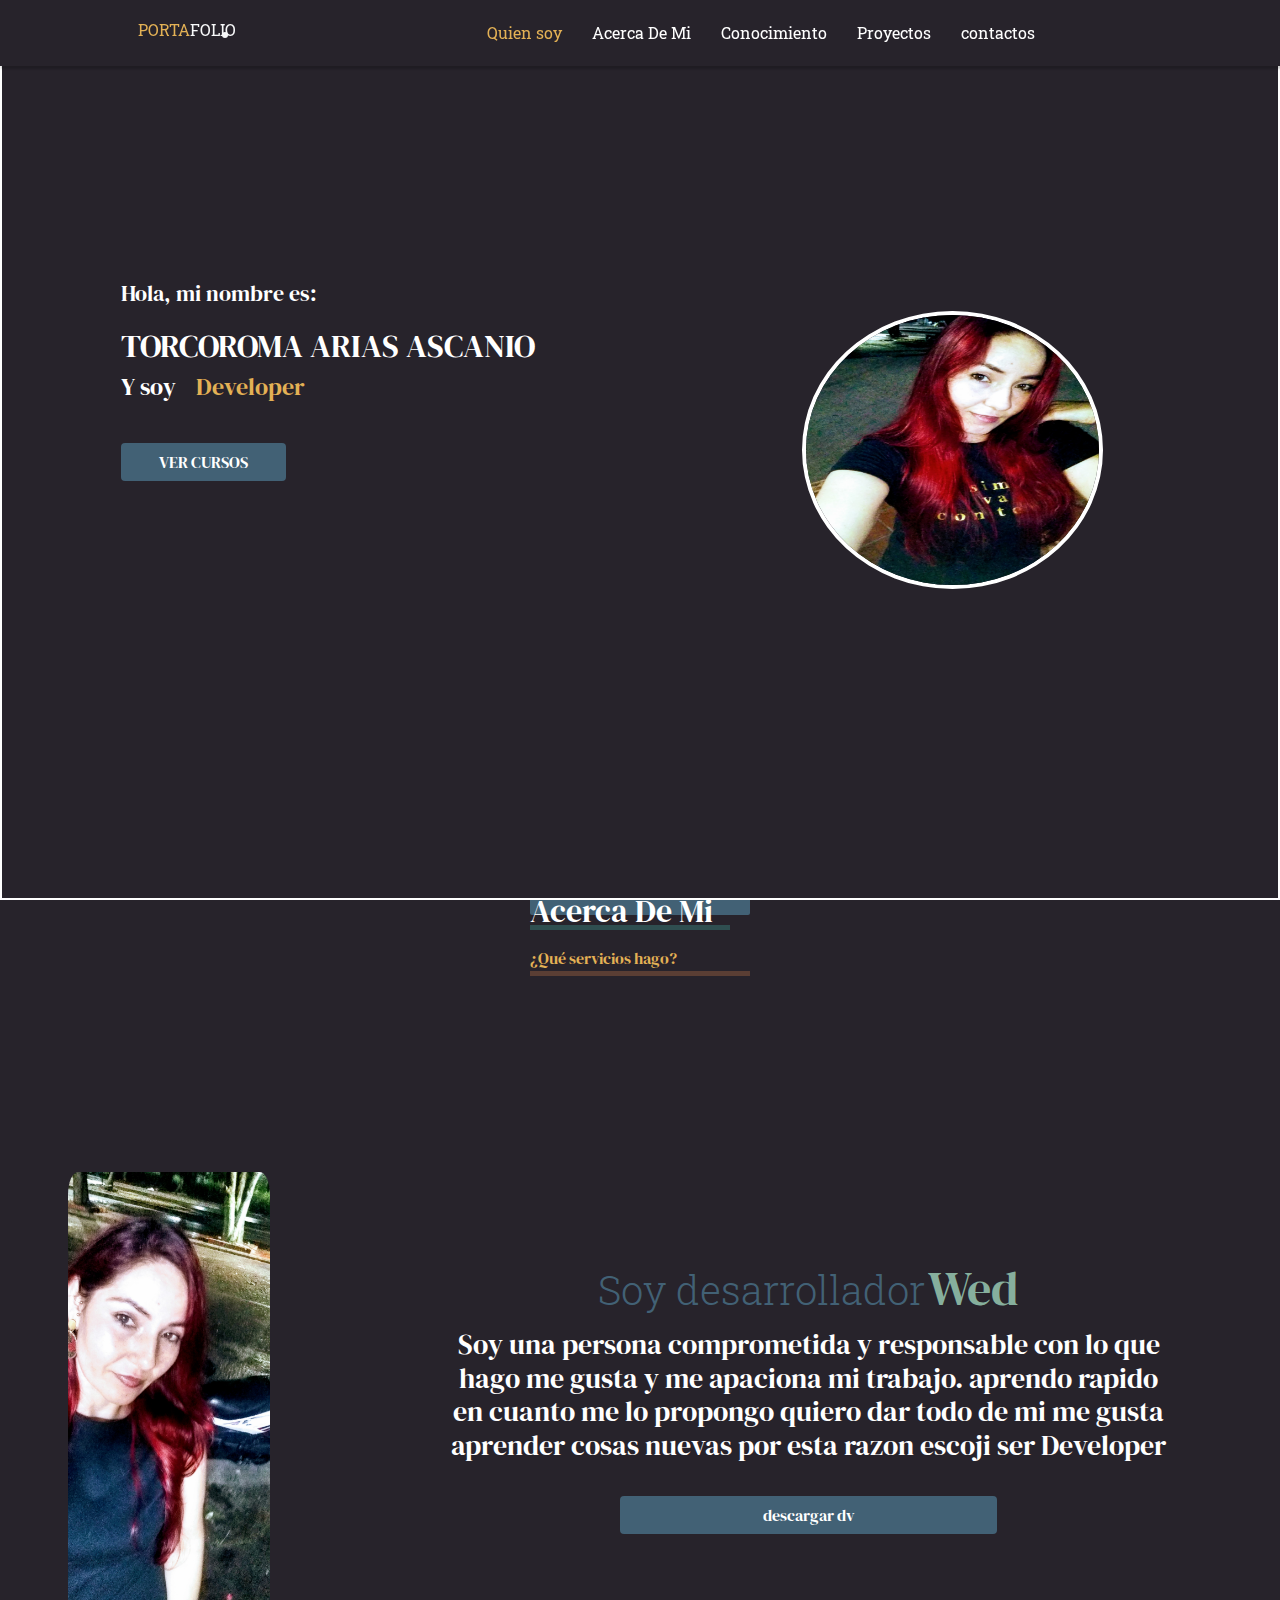
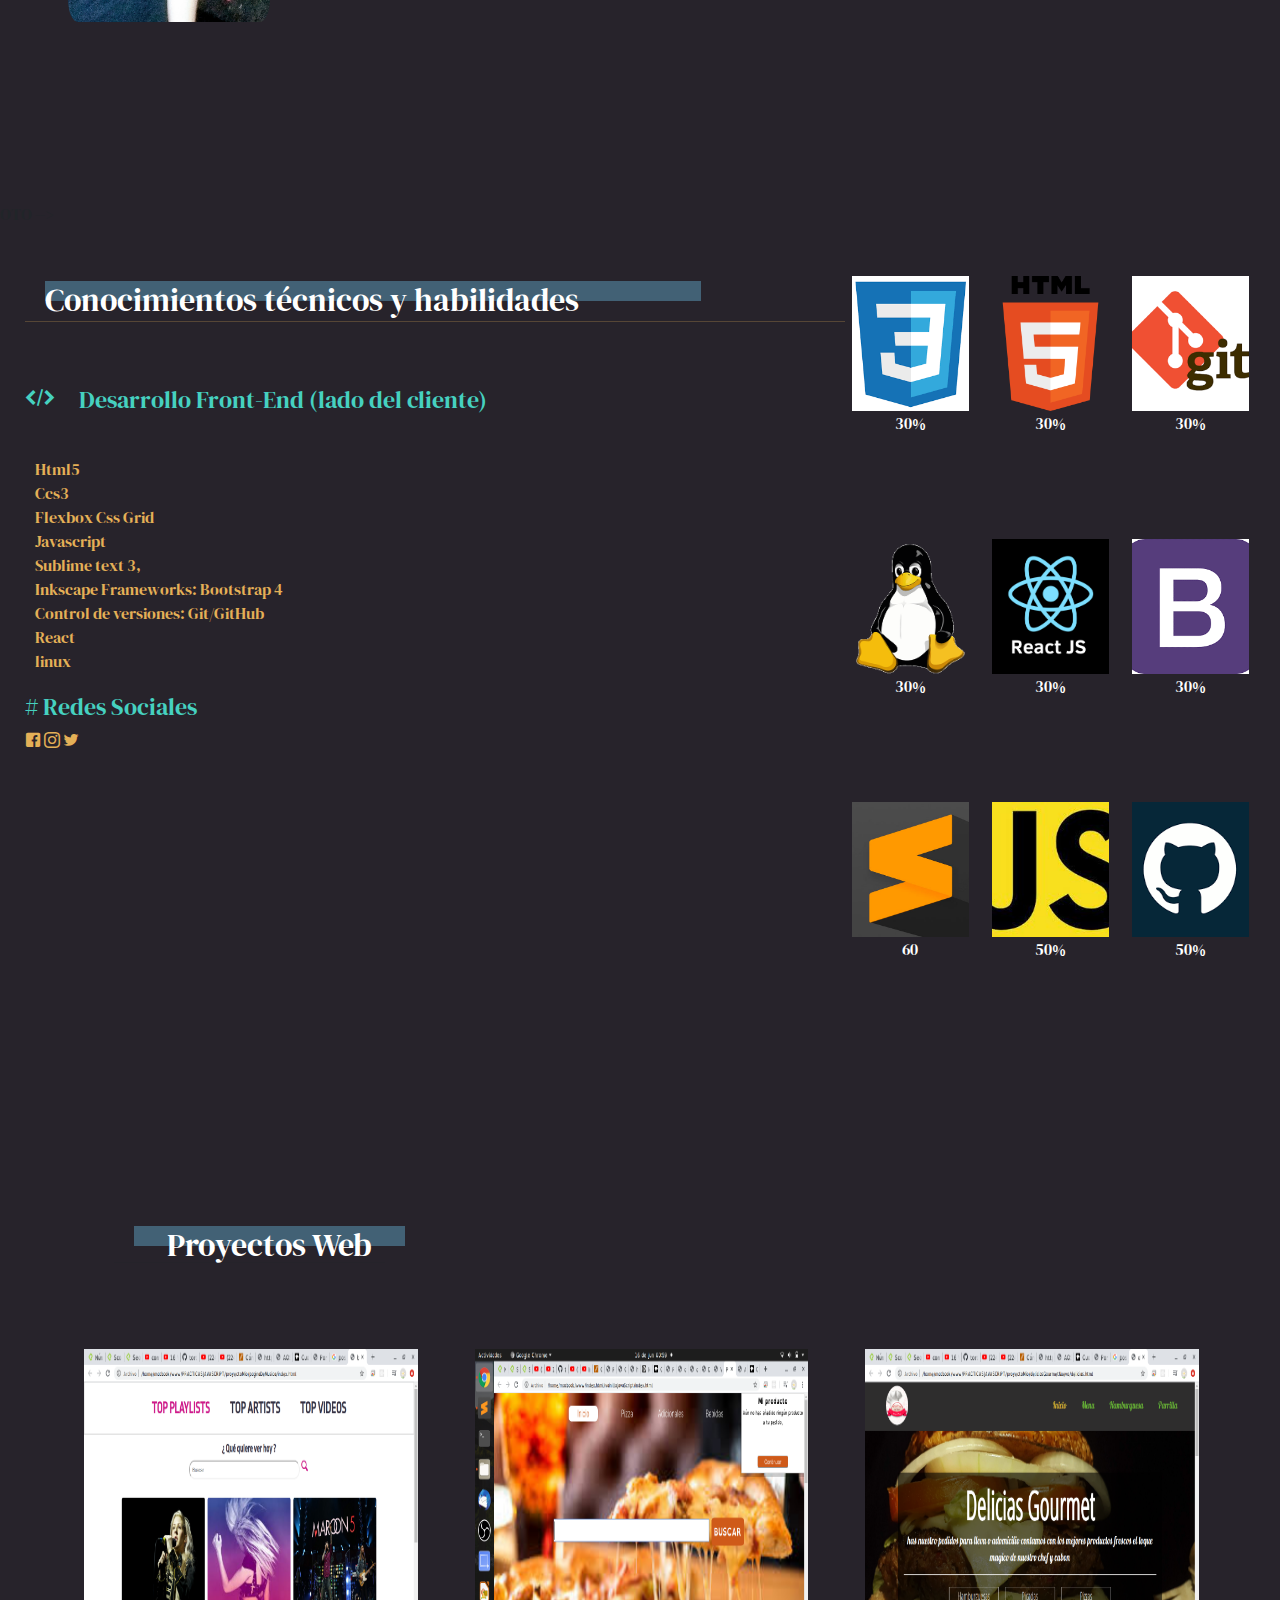
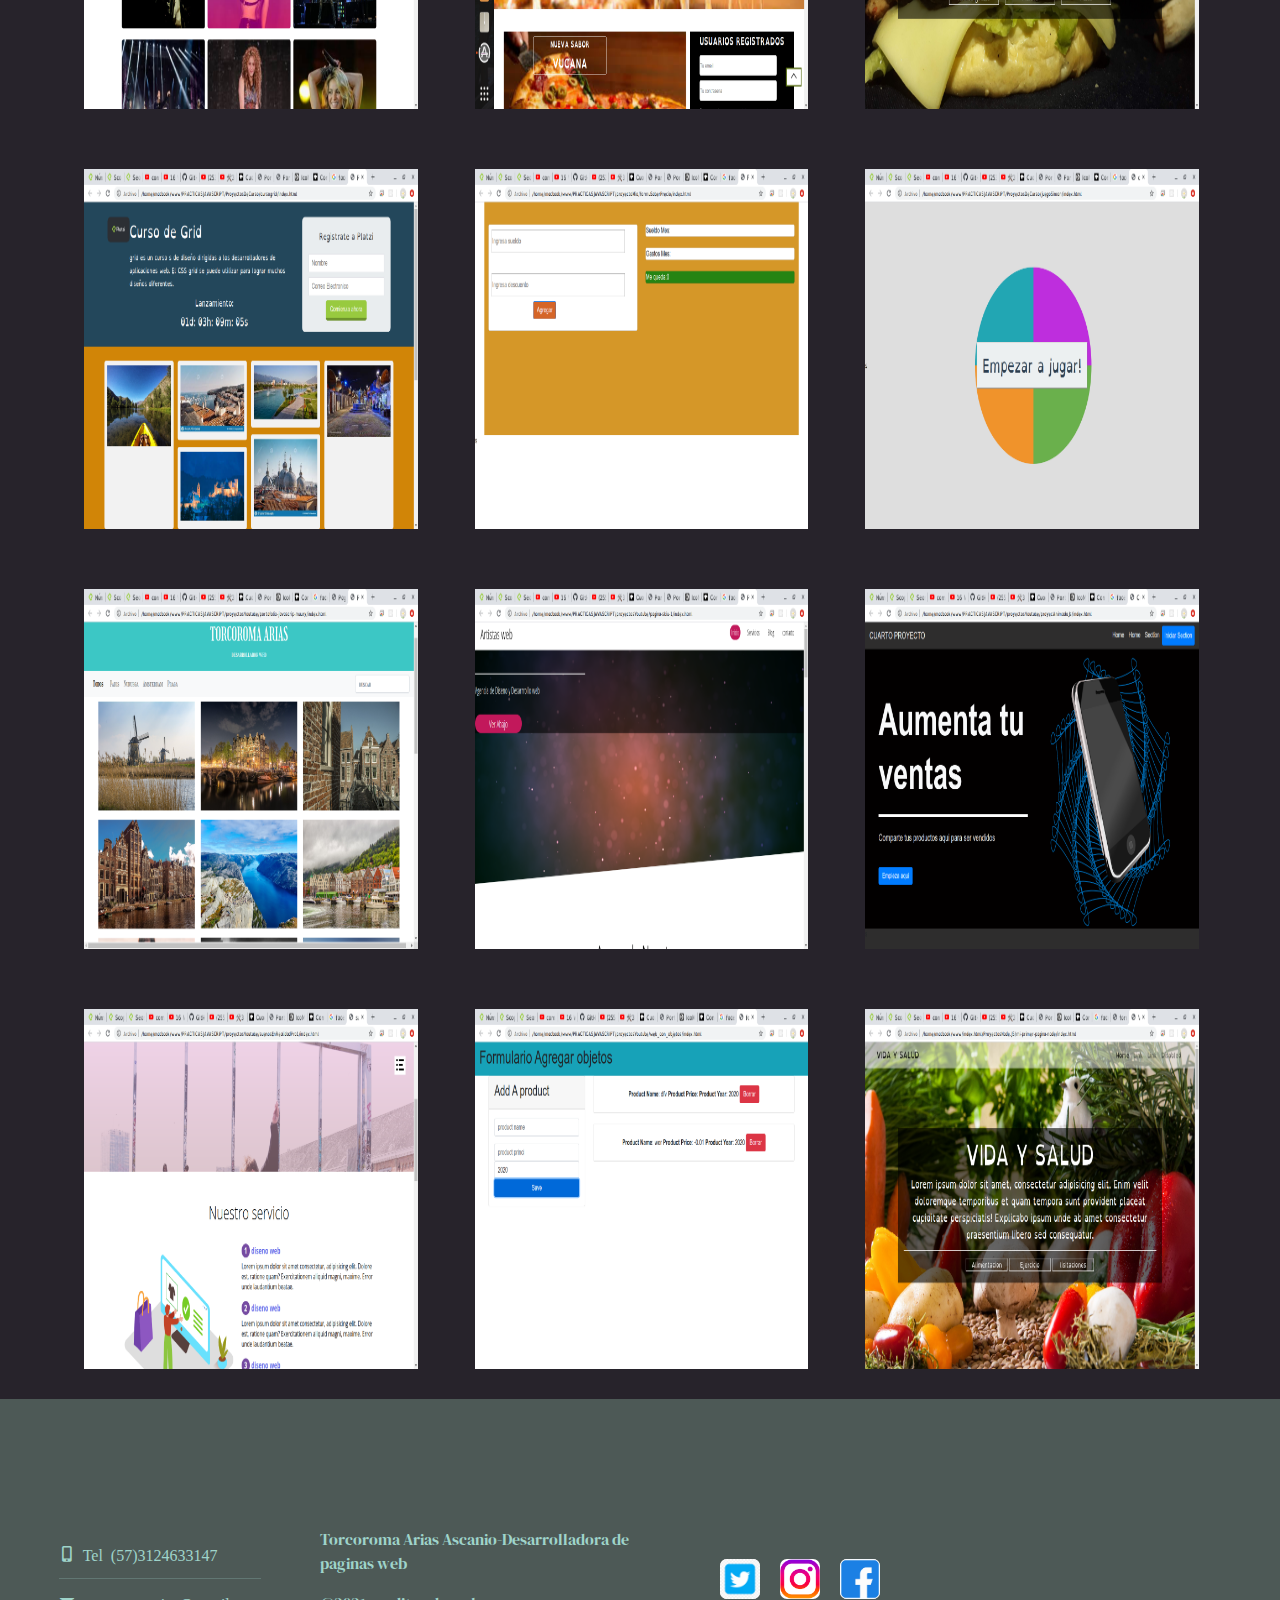
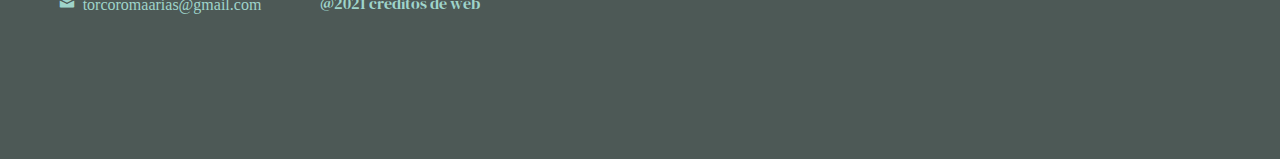
==== index.html @ 45fafe5e "Mi primer commit" ====
<!DOCTYPE html>
<html lang="en">
  <head>
    <!-- Required meta tags -->
    <meta charset="utf-8" />
    <meta name="viewport" content="width=device-width, initial-scale=1" />
    <!-- fuentes -->

    <!-- Bootstrap CSS -->
    <link rel="stylesheet" href="css/bootstrap.min.css" />
    <!-- section de icon -->
    <link rel="stylesheet" href="icon/style.css" />
    <!-- estilos css -->
    <link rel="stylesheet" href="styles/inicio.css" />
    <link rel="stylesheet" href="styles/home.css" />
    <link rel="stylesheet" href="styles/quienSoy.css" />
    <link rel="stylesheet" href="styles/animacion.css" />
    <link rel="stylesheet" href="styles/curso.css" />

    <title>Portafolio.</title>
  </head>
  <body>
    <header>
      <nav id="header" class="navbar boxShodow navbar-expand-lg navbar-light">
        <div class="container-fluid">
          <a href="" class="navbar-bran logoPortafoli">
            <p class="porta combiarColor">PORTA</p>
            <p class="text-light font-weight-old">FOLIO</p>
            &nbsp
            <li class="text-light p-1"></li>
          </a>

          <button
            class="navbar-toggler bg-light text-light"
            type="button"
            data-bs-toggle="collapse"
            data-bs-target="#navbarSupportedContent"
            aria-controls="navbarSupportedContent"
            aria-expanded="false"
            aria-label="Toggle navigation"
          >
            <span class="navbar-toggler-icon"></span>
          </button>

          <div class="navbar-collapse" id="navbarSupportedContent">
            <ul class="navbar-nav">
              <li class="lista">
                <a class="combiarColor active" id="inicio" href="#home"
                  >Quien soy</a
                >
              </li>
              <li class="">
                <a class="combiarColor" id="acerca" href="#sombre"
                  >Acerca De Mi</a
                >
              </li>
              <li>
                <a class="combiarColor" id="cuerso" href="#experencia"
                  >Conocimiento</a
                >
              </li>

              <li class="nav-item">
                <a class="combiarColor" id="tema" href="#proyecto">Proyectos</a>
              </li>
              <li class="nav-item">
                <a class="combiarColor" id="lista" href="#contacto"
                  >contactos</a
                >
              </li>
            </ul>
          </div>
        </div>
      </nav>
    </header>

    <!-- SECTION DONDE VA LA PRIMERA FOTO-->
    <section id="home" class="contenedor_negro">
      <div class="capaOscura">
        <div class="row">
          <div class="col-md-6 columLetras">
            <a class="animacion" href="#cursos">
              <p>Hola, mi nombre es:</p>
              <h2>TORCOROMA ARIAS ASCANIO</h2>
              <h4>
                Y soy <span class="colorDevenloper"> &nbsp &nbspDeveloper</span>
              </h4>
              <br />
              <button id="botonCurso" class="btn boton1 font-weight-old">
                VER CURSOS
              </button>
            </a>
          </div>

          <div class="col-md-6 containeImg">
            <img id="foto" src="img/torco.jpg" alt="" />
          </div>
        </div>
      </div>
    </section>
    <br />
    <br />

    <section id="sombre" class="containerQuienSoy">
      <div class="acercaDeMi">
        <h2>Acerca De Mi</h2>
        <hr />
        <p class="servicioHacer">¿Qué servicios hago?</p>
        <hr class="hrServicio" />
      </div>

      <div class="miFoto">
        <img src="img/fotito.jpg" alt="foto mia" />
      </div>

      <div class="quienSoy">
        <a class="text-center" href="">
          <span class="display-6 spanSoy"> Soy desarrollador</span>
          <span class="display-5 colorDeveloper">Wed </span><br />

          <h3 class="soy">
            Soy una persona comprometida y responsable con lo que hago me gusta
            y me apaciona mi trabajo. aprendo rapido en cuanto me lo propongo
            quiero dar todo de mi me gusta aprender cosas nuevas por esta razon
            escoji ser Developer
          </h3>
          <br />
          <button id="boton" class="boton2 btn">descargar dv</button>
        </a>
      </div>
    </section>

    <!-- SECTION DONDE VSA LA SEGUNDA F -->OTO -->
    <!-- section de mis  servicios -->
    <section id="experencia" class="containedor">
      <div>
        <h2>Conocimientos técnicos y habilidades</h2>
        <hr class="hrServicio" />
        <br />
        <br />

        <h4>
          <span class="icon-embed2">&nbsp&nbsp</span>Desarrollo Front-End (lado
          del cliente)
        </h4>
        <br />
        <div class="tecnolgia">
          Html5 <br />
          Ccs3 <br />
          Flexbox Css Grid <br />
          Javascript <br />
          Sublime text 3, <br />
          Inkscape Frameworks: Bootstrap 4 <br />
          Control de versiones: Git/GitHub <br />React<br />linux
        </div>
        <div>
          <h4># Redes Sociales</h4>
          <span class="icon-facebook"></span>
          <span class="icon-instagram1"></span>
          <span class="icon-twitter"></span>
        </div>
      </div>
      <div>
        <!-- <h2>Conocimientos técnicos y habilidades</h2> -->

        <div class="contendorTecnogia">
          <a href="">
            <img src="img/css.png" alt="" />
            <p>30%</p>
          </a>
          <a href="">
            <img src="img/html.png" alt="" />

            <p>30%</p>
          </a>
          <a href="">
            <img src="img/git.png" alt="" />

            <p>30%</p>
          </a>
          <a href="#">
            <img src="img/linux.png" alt="" />
            <p>30%</p>
          </a>
          <a href="#">
            <img src="img/reactimg.png" alt="" />
            <p>30%</p>
          </a>
          <a href="">
            <img src="img/boot.png" alt="" />

            <p>30%</p>
          </a>
          <a href="#">
            <img src="img/sublime.jpg" alt="" />
            <p>60</p>
          </a>
          <a href="">
            <img src="img/javaScript.jpeg" alt="" />
            <p>50%</p>
          </a>
          <a href="">
            <img class="img" src="img/gith.png" alt="" />
            <p>50%</p>
          </a>
        </div>
      </div>
    </section>

    <section id="proyecto" class="contenedorProyectos">
      <div>
        <div class="containerParrafo">
          <h2>Proyectos Web</h2>
          <hr />
        </div>
        <div class="contenedorImagen">
          <img src="img/musica.png" alt="" />
          <img src="img/delei.png" alt="" />
          <img src="img/ici.png" alt="" />
          <img src="img/grid.png" alt="" />
          <img src="img/scrip.png" alt="" />
          <img src="img/simo.png" alt="" />
          <img src="img/port.png" alt="" />
          <img src="img/rosa.png" alt="" />
          <img src="img/tele.png" alt="" />
          <img src="img/sue.png" alt="" />
          <img src="img/tabla.png" alt="" />
          <img src="img/salu.png" alt="" />
        </div>
      </div>
    </section>
    <footer>
      <div id="contacto" class="contenedorFooter">
        <div class="contacto">
          <span class="icon-mobile"> Tel (57)3124633147</span>

          <hr class="hrServicio" />
          <span class="icon-mail"> torcoromaarias@gmail.com</span>
        </div>

        <div class="miNombre">
          <p>Torcoroma Arias Ascanio-Desarrolladora de paginas web</p>
          <p>@2021 creditos de web</p>
        </div>

        <div class="redesSociales">
          <a href="#">
            <img src="img/twuter.png" alt="" />
          </a>
          <a href="3">
            <img src="img/inste.png" alt="" />
          </a>
          <a href="#">
            <img src="img/facebo.png" alt="" />
          </a>
        </div>
      </div>
    </footer>
    <!--  <div class="burbujas">
      <div class="burbuja">HTML5</div>
      <div class="burbuja">CSS3</div>
      <div class="burbuja">JAVASCRIPT</div>
      <div class="burbuja">GIT</div>
      <div class="burbuja">REACT.JS</div>
      <div class="burbuja">6</div>
      <div class="burbuja"></div>
      <div class="burbuja">BOOTSTRAP</div>
      <div class="burbuja">9</div>
      <div class="burbuja">SUBLEME TEXT</div>
      <div class="burbuja">11</div>
      <div class="burbuja">GITHUB</div>
      <div class="burbuja">JAVASCRIPT</div>
    </div> -->

    <script src="https://unpkg.com/aos@2.3.1/dist/aos.js"></script>
    <!-- <script src="/static/ext/aos.js" ></script>  -->
    <script src="js/js/bootstrap.bundle.min.js"></script>
    <script src="js/index.js"></script>
  </body>
</html>
---- icon/style.css ----
@font-face {
  font-family: 'icomoon';
  src:  url('fonts/icomoon.eot?kn7j7u');
  src:  url('fonts/icomoon.eot?kn7j7u#iefix') format('embedded-opentype'),
    url('fonts/icomoon.ttf?kn7j7u') format('truetype'),
    url('fonts/icomoon.woff?kn7j7u') format('woff'),
    url('fonts/icomoon.svg?kn7j7u#icomoon') format('svg');
  font-weight: normal;
  font-style: normal;
  font-display: block;
}

[class^="icon-"], [class*=" icon-"] {
  /* use !important to prevent issues with browser extensions that change fonts */
  font-family: 'icomoon' !important;
  speak: never;
  font-style: normal;
  font-weight: normal;
  font-variant: normal;
  text-transform: none;
  line-height: 1;

  /* Better Font Rendering =========== */
  -webkit-font-smoothing: antialiased;
  -moz-osx-font-smoothing: grayscale;
}

.icon-add-to-list:before {
  content: "\e900";
}
.icon-classic-computer:before {
  content: "\e901";
}
.icon-controller-fast-backward:before {
  content: "\e902";
}
.icon-creative-commons-attribution:before {
  content: "\e903";
}
.icon-creative-commons-noderivs:before {
  content: "\e904";
}
.icon-creative-commons-noncommercial-eu:before {
  content: "\e905";
}
.icon-creative-commons-noncommercial-us:before {
  content: "\e906";
}
.icon-creative-commons-public-domain:before {
  content: "\e907";
}
.icon-creative-commons-remix:before {
  content: "\e908";
}
.icon-creative-commons-share:before {
  content: "\e909";
}
.icon-creative-commons-sharealike:before {
  content: "\e90a";
}
.icon-creative-commons:before {
  content: "\e90b";
}
.icon-document-landscape:before {
  content: "\e90c";
}
.icon-remove-user:before {
  content: "\e90d";
}
.icon-warning:before {
  content: "\e90e";
}
.icon-arrow-bold-down:before {
  content: "\e90f";
}
.icon-arrow-bold-left:before {
  content: "\e910";
}
.icon-arrow-bold-right:before {
  content: "\e911";
}
.icon-arrow-bold-up:before {
  content: "\e912";
}
.icon-arrow-down:before {
  content: "\e913";
}
.icon-arrow-left:before {
  content: "\e914";
}
.icon-arrow-long-down:before {
  content: "\e915";
}
.icon-arrow-long-left:before {
  content: "\e916";
}
.icon-arrow-long-right:before {
  content: "\e917";
}
.icon-arrow-long-up:before {
  content: "\e918";
}
.icon-arrow-right:before {
  content: "\e919";
}
.icon-arrow-up:before {
  content: "\e91a";
}
.icon-arrow-with-circle-down:before {
  content: "\e91b";
}
.icon-arrow-with-circle-left:before {
  content: "\e91c";
}
.icon-arrow-with-circle-right:before {
  content: "\e91d";
}
.icon-arrow-with-circle-up:before {
  content: "\e91e";
}
.icon-bookmark:before {
  content: "\e91f";
}
.icon-bookmarks:before {
  content: "\e920";
}
.icon-chevron-down:before {
  content: "\e921";
}
.icon-chevron-left:before {
  content: "\e922";
}
.icon-chevron-right:before {
  content: "\e923";
}
.icon-chevron-small-down:before {
  content: "\e924";
}
.icon-chevron-small-left:before {
  content: "\e925";
}
.icon-chevron-small-right:before {
  content: "\e926";
}
.icon-chevron-small-up:before {
  content: "\e927";
}
.icon-chevron-thin-down:before {
  content: "\e928";
}
.icon-chevron-thin-left:before {
  content: "\e929";
}
.icon-chevron-thin-right:before {
  content: "\e92a";
}
.icon-chevron-thin-up:before {
  content: "\e92b";
}
.icon-chevron-up:before {
  content: "\e92c";
}
.icon-chevron-with-circle-down:before {
  content: "\e92d";
}
.icon-chevron-with-circle-left:before {
  content: "\e92e";
}
.icon-chevron-with-circle-right:before {
  content: "\e92f";
}
.icon-chevron-with-circle-up:before {
  content: "\e930";
}
.icon-cloud:before {
  content: "\e931";
}
.icon-controller-fast-forward:before {
  content: "\e932";
}
.icon-controller-jump-to-start:before {
  content: "\e933";
}
.icon-controller-next:before {
  content: "\e934";
}
.icon-controller-paus:before {
  content: "\e935";
}
.icon-controller-play:before {
  content: "\e936";
}
.icon-controller-record:before {
  content: "\e937";
}
.icon-controller-stop:before {
  content: "\e938";
}
.icon-controller-volume:before {
  content: "\e939";
}
.icon-dot-single:before {
  content: "\e93a";
}
.icon-dots-three-horizontal:before {
  content: "\e93b";
}
.icon-dots-three-vertical:before {
  content: "\e93c";
}
.icon-dots-two-horizontal:before {
  content: "\e93d";
}
.icon-dots-two-vertical:before {
  content: "\e93e";
}
.icon-download:before {
  content: "\e93f";
}
.icon-emoji-flirt:before {
  content: "\e940";
}
.icon-flow-branch:before {
  content: "\e941";
}
.icon-flow-cascade:before {
  content: "\e942";
}
.icon-flow-line:before {
  content: "\e943";
}
.icon-flow-parallel:before {
  content: "\e944";
}
.icon-flow-tree:before {
  content: "\e945";
}
.icon-install:before {
  content: "\e946";
}
.icon-layers:before {
  content: "\e947";
}
.icon-open-book:before {
  content: "\e948";
}
.icon-resize-100:before {
  content: "\e949";
}
.icon-resize-full-screen:before {
  content: "\e94a";
}
.icon-save:before {
  content: "\e94b";
}
.icon-select-arrows:before {
  content: "\e94c";
}
.icon-sound-mute:before {
  content: "\e94d";
}
.icon-sound:before {
  content: "\e94e";
}
.icon-trash:before {
  content: "\e94f";
}
.icon-triangle-down:before {
  content: "\e950";
}
.icon-triangle-left:before {
  content: "\e951";
}
.icon-triangle-right:before {
  content: "\e952";
}
.icon-triangle-up:before {
  content: "\e953";
}
.icon-uninstall:before {
  content: "\e954";
}
.icon-upload-to-cloud:before {
  content: "\e955";
}
.icon-upload:before {
  content: "\e956";
}
.icon-add-user:before {
  content: "\e957";
}
.icon-address:before {
  content: "\e958";
}
.icon-adjust:before {
  content: "\e959";
}
.icon-air:before {
  content: "\e95a";
}
.icon-aircraft-landing:before {
  content: "\e95b";
}
.icon-aircraft-take-off:before {
  content: "\e95c";
}
.icon-aircraft:before {
  content: "\e95d";
}
.icon-align-bottom:before {
  content: "\e95e";
}
.icon-align-horizontal-middle:before {
  content: "\e95f";
}
.icon-align-left:before {
  content: "\e960";
}
.icon-align-right:before {
  content: "\e961";
}
.icon-align-top:before {
  content: "\e962";
}
.icon-align-vertical-middle:before {
  content: "\e963";
}
.icon-archive:before {
  content: "\e964";
}
.icon-area-graph:before {
  content: "\e965";
}
.icon-attachment:before {
  content: "\e966";
}
.icon-awareness-ribbon:before {
  content: "\e967";
}
.icon-back-in-time:before {
  content: "\e968";
}
.icon-back:before {
  content: "\e969";
}
.icon-bar-graph:before {
  content: "\e96a";
}
.icon-battery:before {
  content: "\e96b";
}
.icon-beamed-note:before {
  content: "\e96c";
}
.icon-bell:before {
  content: "\e96d";
}
.icon-blackboard:before {
  content: "\e96e";
}
.icon-block:before {
  content: "\e96f";
}
.icon-book:before {
  content: "\e970";
}
.icon-bowl:before {
  content: "\e971";
}
.icon-box:before {
  content: "\e972";
}
.icon-briefcase:before {
  content: "\e973";
}
.icon-browser:before {
  content: "\e974";
}
.icon-brush:before {
  content: "\e975";
}
.icon-bucket:before {
  content: "\e976";
}
.icon-cake:before {
  content: "\e977";
}
.icon-calculator:before {
  content: "\e978";
}
.icon-calendar:before {
  content: "\e979";
}
.icon-camera:before {
  content: "\e97a";
}
.icon-ccw:before {
  content: "\e97b";
}
.icon-chat:before {
  content: "\e97c";
}
.icon-check:before {
  content: "\e97d";
}
.icon-circle-with-cross:before {
  content: "\e97e";
}
.icon-circle-with-minus:before {
  content: "\e97f";
}
.icon-circle-with-plus:before {
  content: "\e980";
}
.icon-circle:before {
  content: "\e981";
}
.icon-circular-graph:before {
  content: "\e982";
}
.icon-clapperboard:before {
  content: "\e983";
}
.icon-clipboard:before {
  content: "\e984";
}
.icon-clock:before {
  content: "\e985";
}
.icon-code:before {
  content: "\e986";
}
.icon-cog:before {
  content: "\e987";
}
.icon-colours:before {
  content: "\e988";
}
.icon-compass:before {
  content: "\e989";
}
.icon-copy:before {
  content: "\e98a";
}
.icon-credit-card:before {
  content: "\e98b";
}
.icon-credit:before {
  content: "\e98c";
}
.icon-cross:before {
  content: "\e98d";
}
.icon-cup:before {
  content: "\e98e";
}
.icon-cw:before {
  content: "\e98f";
}
.icon-cycle:before {
  content: "\e990";
}
.icon-database:before {
  content: "\e991";
}
.icon-dial-pad:before {
  content: "\e992";
}
.icon-direction:before {
  content: "\e993";
}
.icon-document:before {
  content: "\e994";
}
.icon-documents:before {
  content: "\e995";
}
.icon-drink:before {
  content: "\e996";
}
.icon-drive:before {
  content: "\e997";
}
.icon-drop:before {
  content: "\e998";
}
.icon-edit:before {
  content: "\e999";
}
.icon-email:before {
  content: "\e99a";
}
.icon-emoji-happy:before {
  content: "\e99b";
}
.icon-emoji-neutral:before {
  content: "\e99c";
}
.icon-emoji-sad:before {
  content: "\e99d";
}
.icon-erase:before {
  content: "\e99e";
}
.icon-eraser:before {
  content: "\e99f";
}
.icon-export:before {
  content: "\e9a0";
}
.icon-eye:before {
  content: "\e9a1";
}
.icon-feather:before {
  content: "\e9a2";
}
.icon-flag:before {
  content: "\e9a3";
}
.icon-flash:before {
  content: "\e9a4";
}
.icon-flashlight:before {
  content: "\e9a5";
}
.icon-flat-brush:before {
  content: "\e9a6";
}
.icon-folder-images:before {
  content: "\e9a7";
}
.icon-folder-music:before {
  content: "\e9a8";
}
.icon-folder-video:before {
  content: "\e9a9";
}
.icon-folder:before {
  content: "\e9aa";
}
.icon-forward:before {
  content: "\e9ab";
}
.icon-funnel:before {
  content: "\e9ac";
}
.icon-game-controller:before {
  content: "\e9ad";
}
.icon-gauge:before {
  content: "\e9ae";
}
.icon-globe:before {
  content: "\e9af";
}
.icon-graduation-cap:before {
  content: "\e9b0";
}
.icon-grid:before {
  content: "\e9b1";
}
.icon-hair-cross:before {
  content: "\e9b2";
}
.icon-hand:before {
  content: "\e9b3";
}
.icon-heart-outlined:before {
  content: "\e9b4";
}
.icon-heart:before {
  content: "\e9b5";
}
.icon-help-with-circle:before {
  content: "\e9b6";
}
.icon-help:before {
  content: "\e9b7";
}
.icon-home:before {
  content: "\e9b8";
}
.icon-hour-glass:before {
  content: "\e9b9";
}
.icon-image-inverted:before {
  content: "\e9ba";
}
.icon-image:before {
  content: "\e9bb";
}
.icon-images:before {
  content: "\e9bc";
}
.icon-inbox:before {
  content: "\e9bd";
}
.icon-infinity:before {
  content: "\e9be";
}
.icon-info-with-circle:before {
  content: "\e9bf";
}
.icon-info:before {
  content: "\e9c0";
}
.icon-key:before {
  content: "\e9c1";
}
.icon-keyboard:before {
  content: "\e9c2";
}
.icon-lab-flask:before {
  content: "\e9c3";
}
.icon-landline:before {
  content: "\e9c4";
}
.icon-language:before {
  content: "\e9c5";
}
.icon-laptop:before {
  content: "\e9c6";
}
.icon-leaf:before {
  content: "\e9c7";
}
.icon-level-down:before {
  content: "\e9c8";
}
.icon-level-up:before {
  content: "\e9c9";
}
.icon-lifebuoy:before {
  content: "\e9ca";
}
.icon-light-bulb:before {
  content: "\e9cb";
}
.icon-light-down:before {
  content: "\e9cc";
}
.icon-light-up:before {
  content: "\e9cd";
}
.icon-line-graph:before {
  content: "\e9ce";
}
.icon-link:before {
  content: "\e9cf";
}
.icon-list:before {
  content: "\e9d0";
}
.icon-location-pin:before {
  content: "\e9d1";
}
.icon-location:before {
  content: "\e9d2";
}
.icon-lock-open:before {
  content: "\e9d3";
}
.icon-lock:before {
  content: "\e9d4";
}
.icon-log-out:before {
  content: "\e9d5";
}
.icon-login:before {
  content: "\e9d6";
}
.icon-loop:before {
  content: "\e9d7";
}
.icon-magnet:before {
  content: "\e9d8";
}
.icon-magnifying-glass:before {
  content: "\e9d9";
}
.icon-mail:before {
  content: "\e9da";
}
.icon-man:before {
  content: "\e9db";
}
.icon-map:before {
  content: "\e9dc";
}
.icon-mask:before {
  content: "\e9dd";
}
.icon-medal:before {
  content: "\e9de";
}
.icon-megaphone:before {
  content: "\e9df";
}
.icon-menu:before {
  content: "\e9e0";
}
.icon-message:before {
  content: "\e9e1";
}
.icon-mic:before {
  content: "\e9e2";
}
.icon-minus:before {
  content: "\e9e3";
}
.icon-mobile:before {
  content: "\e9e4";
}
.icon-modern-mic:before {
  content: "\e9e5";
}
.icon-moon:before {
  content: "\e9e6";
}
.icon-mouse:before {
  content: "\e9e7";
}
.icon-music:before {
  content: "\e9e8";
}
.icon-network:before {
  content: "\e9e9";
}
.icon-new-message:before {
  content: "\e9ea";
}
.icon-new:before {
  content: "\e9eb";
}
.icon-news:before {
  content: "\e9ec";
}
.icon-note:before {
  content: "\e9ed";
}
.icon-notification:before {
  content: "\e9ee";
}
.icon-old-mobile:before {
  content: "\e9ef";
}
.icon-old-phone:before {
  content: "\e9f0";
}
.icon-palette:before {
  content: "\e9f1";
}
.icon-paper-plane:before {
  content: "\e9f2";
}
.icon-pencil:before {
  content: "\e9f3";
}
.icon-phone:before {
  content: "\e9f4";
}
.icon-pie-chart:before {
  content: "\e9f5";
}
.icon-pin:before {
  content: "\e9f6";
}
.icon-plus:before {
  content: "\e9f7";
}
.icon-popup:before {
  content: "\e9f8";
}
.icon-power-plug:before {
  content: "\e9f9";
}
.icon-price-ribbon:before {
  content: "\e9fa";
}
.icon-price-tag:before {
  content: "\e9fb";
}
.icon-print:before {
  content: "\e9fc";
}
.icon-progress-empty:before {
  content: "\e9fd";
}
.icon-progress-full:before {
  content: "\e9fe";
}
.icon-progress-one:before {
  content: "\e9ff";
}
.icon-progress-two:before {
  content: "\ea00";
}
.icon-publish:before {
  content: "\ea01";
}
.icon-quote:before {
  content: "\ea02";
}
.icon-radio:before {
  content: "\ea03";
}
.icon-reply-all:before {
  content: "\ea04";
}
.icon-reply:before {
  content: "\ea05";
}
.icon-retweet:before {
  content: "\ea06";
}
.icon-rocket:before {
  content: "\ea07";
}
.icon-round-brush:before {
  content: "\ea08";
}
.icon-rss:before {
  content: "\ea09";
}
.icon-ruler:before {
  content: "\ea0a";
}
.icon-scissors:before {
  content: "\ea0b";
}
.icon-share-alternitive:before {
  content: "\ea0c";
}
.icon-share:before {
  content: "\ea0d";
}
.icon-shareable:before {
  content: "\ea0e";
}
.icon-shield:before {
  content: "\ea0f";
}
.icon-shop:before {
  content: "\ea10";
}
.icon-shopping-bag:before {
  content: "\ea11";
}
.icon-shopping-basket:before {
  content: "\ea12";
}
.icon-shopping-cart:before {
  content: "\ea13";
}
.icon-shuffle:before {
  content: "\ea14";
}
.icon-signal:before {
  content: "\ea15";
}
.icon-sound-mix:before {
  content: "\ea16";
}
.icon-sports-club:before {
  content: "\ea17";
}
.icon-spreadsheet:before {
  content: "\ea18";
}
.icon-squared-cross:before {
  content: "\ea19";
}
.icon-squared-minus:before {
  content: "\ea1a";
}
.icon-squared-plus:before {
  content: "\ea1b";
}
.icon-star-outlined:before {
  content: "\ea1c";
}
.icon-star:before {
  content: "\ea1d";
}
.icon-stopwatch:before {
  content: "\ea1e";
}
.icon-suitcase:before {
  content: "\ea1f";
}
.icon-swap:before {
  content: "\ea20";
}
.icon-sweden:before {
  content: "\ea21";
}
.icon-switch:before {
  content: "\ea22";
}
.icon-tablet:before {
  content: "\ea23";
}
.icon-tag:before {
  content: "\ea24";
}
.icon-text-document-inverted:before {
  content: "\ea25";
}
.icon-text-document:before {
  content: "\ea26";
}
.icon-thermometer:before {
  content: "\ea28";
}
.icon-thumbs-down:before {
  content: "\ea29";
}
.icon-thumbs-up:before {
  content: "\ea2a";
}
.icon-thunder-cloud:before {
  content: "\ea2b";
}
.icon-ticket:before {
  content: "\ea2c";
}
.icon-time-slot:before {
  content: "\ea2d";
}
.icon-tools:before {
  content: "\ea2e";
}
.icon-traffic-cone:before {
  content: "\ea2f";
}
.icon-tree:before {
  content: "\ea30";
}
.icon-trophy:before {
  content: "\ea31";
}
.icon-tv:before {
  content: "\ea32";
}
.icon-typing:before {
  content: "\ea33";
}
.icon-unread:before {
  content: "\ea34";
}
.icon-untag:before {
  content: "\ea35";
}
.icon-user:before {
  content: "\ea36";
}
.icon-users:before {
  content: "\ea37";
}
.icon-v-card:before {
  content: "\ea38";
}
.icon-video:before {
  content: "\ea39";
}
.icon-vinyl:before {
  content: "\ea3a";
}
.icon-voicemail:before {
  content: "\ea3b";
}
.icon-wallet:before {
  content: "\ea3c";
}
.icon-water:before {
  content: "\ea3d";
}
.icon-500px-with-circle:before {
  content: "\ea3e";
}
.icon-500px:before {
  content: "\ea3f";
}
.icon-basecamp:before {
  content: "\ea40";
}
.icon-behance:before {
  content: "\ea41";
}
.icon-creative-cloud:before {
  content: "\ea42";
}
.icon-dropbox:before {
  content: "\ea43";
}
.icon-evernote:before {
  content: "\ea44";
}
.icon-flattr:before {
  content: "\ea45";
}
.icon-foursquare:before {
  content: "\ea46";
}
.icon-google-drive:before {
  content: "\ea47";
}
.icon-google-hangouts:before {
  content: "\ea48";
}
.icon-grooveshark:before {
  content: "\ea49";
}
.icon-icloud:before {
  content: "\ea4a";
}
.icon-mixi:before {
  content: "\ea4b";
}
.icon-onedrive:before {
  content: "\ea4c";
}
.icon-paypal:before {
  content: "\ea4d";
}
.icon-picasa:before {
  content: "\ea4e";
}
.icon-qq:before {
  content: "\ea4f";
}
.icon-rdio-with-circle:before {
  content: "\ea50";
}
.icon-renren:before {
  content: "\ea51";
}
.icon-scribd:before {
  content: "\ea52";
}
.icon-sina-weibo:before {
  content: "\ea53";
}
.icon-skype-with-circle:before {
  content: "\ea54";
}
.icon-skype:before {
  content: "\ea55";
}
.icon-slideshare:before {
  content: "\ea56";
}
.icon-smashing:before {
  content: "\ea57";
}
.icon-soundcloud:before {
  content: "\ea58";
}
.icon-spotify-with-circle:before {
  content: "\ea59";
}
.icon-spotify:before {
  content: "\ea5a";
}
.icon-swarm:before {
  content: "\ea5b";
}
.icon-vine-with-circle:before {
  content: "\ea5c";
}
.icon-vine:before {
  content: "\ea5d";
}
.icon-vk-alternitive:before {
  content: "\ea5e";
}
.icon-vk-with-circle:before {
  content: "\ea5f";
}
.icon-vk:before {
  content: "\ea60";
}
.icon-xing-with-circle:before {
  content: "\ea61";
}
.icon-xing:before {
  content: "\ea62";
}
.icon-yelp:before {
  content: "\ea63";
}
.icon-dribbble-with-circle:before {
  content: "\ea64";
}
.icon-dribbble:before {
  content: "\ea65";
}
.icon-facebook-with-circle:before {
  content: "\ea66";
}
.icon-facebook:before {
  content: "\ea68";
}
.icon-flickr-with-circle:before {
  content: "\ea69";
}
.icon-flickr:before {
  content: "\ea6a";
}
.icon-github-with-circle:before {
  content: "\ea6b";
}
.icon-github:before {
  content: "\ea6c";
}
.icon-google-with-circle:before {
  content: "\ea6d";
}
.icon-google:before {
  content: "\ea6e";
}
.icon-instagram-with-circle:before {
  content: "\ea6f";
}
.icon-instagram:before {
  content: "\ea70";
}
.icon-lastfm-with-circle:before {
  content: "\ea71";
}
.icon-lastfm:before {
  content: "\ea72";
}
.icon-linkedin-with-circle:before {
  content: "\ea73";
}
.icon-linkedin:before {
  content: "\ea74";
}
.icon-pinterest-with-circle:before {
  content: "\ea75";
}
.icon-pinterest:before {
  content: "\ea76";
}
.icon-rdio:before {
  content: "\ea77";
}
.icon-stumbleupon-with-circle:before {
  content: "\ea78";
}
.icon-stumbleupon:before {
  content: "\ea79";
}
.icon-tumblr-with-circle:before {
  content: "\ea7a";
}
.icon-tumblr:before {
  content: "\ea7b";
}
.icon-twitter-with-circle:before {
  content: "\ea7c";
}
.icon-twitter:before {
  content: "\ea7d";
}
.icon-vimeo-with-circle:before {
  content: "\ea7e";
}
.icon-vimeo:before {
  content: "\ea7f";
}
.icon-youtube-with-circle:before {
  content: "\ea80";
}
.icon-youtube:before {
  content: "\ea81";
}
.icon-pencil2:before {
  content: "\ea67";
}
.icon-section:before {
  content: "\ea90";
}
.icon-paragraph-left:before {
  content: "\ea91";
}
.icon-paragraph-center:before {
  content: "\ea92";
}
.icon-paragraph-right:before {
  content: "\ea93";
}
.icon-paragraph-justify:before {
  content: "\ea82";
}
.icon-indent-increase:before {
  content: "\ea83";
}
.icon-indent-decrease:before {
  content: "\ea84";
}
.icon-share1:before {
  content: "\ea85";
}
.icon-new-tab:before {
  content: "\ea86";
}
.icon-embed:before {
  content: "\ea87";
}
.icon-embed2:before {
  content: "\ea8f";
}
.icon-terminal:before {
  content: "\ea94";
}
.icon-share2:before {
  content: "\ea95";
}
.icon-mail1:before {
  content: "\ea96";
}
.icon-mail2:before {
  content: "\ea97";
}
.icon-mail3:before {
  content: "\ea88";
}
.icon-mail4:before {
  content: "\ea89";
}
.icon-amazon:before {
  content: "\ea8a";
}
.icon-google1:before {
  content: "\ea8b";
}
.icon-google2:before {
  content: "\ea8c";
}
.icon-google3:before {
  content: "\ea8d";
}
.icon-google-plus:before {
  content: "\ea8e";
}
.icon-google-plus2:before {
  content: "\ea98";
}
.icon-google-plus3:before {
  content: "\ea99";
}
.icon-hangouts:before {
  content: "\ea9a";
}
.icon-google-drive1:before {
  content: "\ea9b";
}
.icon-facebook1:before {
  content: "\ea9c";
}
.icon-facebook2:before {
  content: "\ea9d";
}
.icon-instagram1:before {
  content: "\ea9e";
}
.icon-whatsapp:before {
  content: "\ea9f";
}
.icon-spotify1:before {
  content: "\eaa0";
}
.icon-telegram:before {
  content: "\eaa1";
}
.icon-twitter1:before {
  content: "\eaa2";
}
.icon-vine1:before {
  content: "\eaa3";
}
.icon-vk1:before {
  content: "\eaa4";
}
.icon-renren1:before {
  content: "\eaa5";
}
.icon-sina-weibo1:before {
  content: "\eaa6";
}
.icon-rss1:before {
  content: "\eaa7";
}
.icon-rss2:before {
  content: "\eaa8";
}
.icon-youtube1:before {
  content: "\eaa9";
}
.icon-youtube2:before {
  content: "\eaaa";
}
.icon-twitch:before {
  content: "\eaab";
}
.icon-vimeo1:before {
  content: "\eaac";
}
.icon-vimeo2:before {
  content: "\eaad";
}
.icon-lanyrd:before {
  content: "\eaae";
}
.icon-flickr1:before {
  content: "\eaaf";
}
.icon-flickr2:before {
  content: "\eab0";
}
.icon-flickr3:before {
  content: "\eab1";
}
.icon-flickr4:before {
  content: "\eab2";
}
.icon-dribbble1:before {
  content: "\eab3";
}
.icon-behance1:before {
  content: "\eab4";
}
.icon-behance2:before {
  content: "\eab5";
}
.icon-deviantart:before {
  content: "\eab6";
}
.icon-500px1:before {
  content: "\eab7";
}
.icon-steam:before {
  content: "\eab8";
}
.icon-steam2:before {
  content: "\eab9";
}
.icon-dropbox1:before {
  content: "\eaba";
}
.icon-onedrive1:before {
  content: "\eabb";
}
.icon-github1:before {
  content: "\eabc";
}
.icon-npm:before {
  content: "\eabd";
}
.icon-basecamp1:before {
  content: "\eabe";
}
.icon-trello:before {
  content: "\eabf";
}
.icon-wordpress:before {
  content: "\eac0";
}
.icon-joomla:before {
  content: "\eac1";
}
.icon-ello:before {
  content: "\eac2";
}
.icon-blogger:before {
  content: "\eac3";
}
.icon-blogger2:before {
  content: "\eac4";
}
.icon-tumblr1:before {
  content: "\eac5";
}
.icon-tumblr2:before {
  content: "\eac6";
}
.icon-yahoo:before {
  content: "\eac7";
}
.icon-yahoo2:before {
  content: "\eac8";
}
.icon-tux:before {
  content: "\eac9";
}
.icon-appleinc:before {
  content: "\eaca";
}
.icon-finder:before {
  content: "\eacb";
}
.icon-android:before {
  content: "\eacc";
}
.icon-windows:before {
  content: "\eacd";
}
.icon-windows8:before {
  content: "\eace";
}
.icon-soundcloud2:before {
  content: "\eacf";
}
.icon-skype1:before {
  content: "\ead0";
}
.icon-reddit:before {
  content: "\ead1";
}
.icon-hackernews:before {
  content: "\ead2";
}
.icon-wikipedia:before {
  content: "\ead3";
}
.icon-linkedin1:before {
  content: "\ead4";
}
.icon-linkedin2:before {
  content: "\ead5";
}
.icon-lastfm1:before {
  content: "\ead6";
}
.icon-lastfm2:before {
  content: "\ead7";
}
.icon-delicious:before {
  content: "\ead8";
}
.icon-stumbleupon2:before {
  content: "\ead9";
}
.icon-stackoverflow:before {
  content: "\eada";
}
.icon-pinterest1:before {
  content: "\eadb";
}
.icon-pinterest2:before {
  content: "\eadc";
}
.icon-xing1:before {
  content: "\eadd";
}
.icon-xing2:before {
  content: "\eade";
}
.icon-flattr1:before {
  content: "\eadf";
}
.icon-foursquare1:before {
  content: "\eae0";
}
.icon-yelp1:before {
  content: "\eae1";
}
.icon-paypal1:before {
  content: "\eae2";
}
.icon-firefox:before {
  content: "\eae3";
}
.icon-IE:before {
  content: "\eae4";
}
.icon-edge:before {
  content: "\eae5";
}
.icon-safari:before {
  content: "\eae6";
}
.icon-opera:before {
  content: "\eae7";
}
.icon-file-pdf:before {
  content: "\eae8";
}
.icon-file-openoffice:before {
  content: "\eae9";
}
.icon-file-word:before {
  content: "\eaea";
}
.icon-file-excel:before {
  content: "\eaeb";
}
.icon-libreoffice:before {
  content: "\eaec";
}
---- styles/inicio.css ----
@import url("https://fonts.googleapis.com/css2?family=DM+Serif+Display&display=swap");
@import url("https://fonts.googleapis.com/css2?family=Roboto+Slab:wght@500&display=swap");

body {
	font-family: "DM Serif Display", serif;
	overflow-x: hidden;
	background: #27232b;
}

* {
	margin: 0;
	padding: 0;
}

a {
	text-decoration: none;
}
/*SECTION DONDE VA EL INICIO*/

.logoPortafoli {
	position: relative;
	left: 10%;
	display: flex;
	color: #e3b155;
	text-decoration: none;
	margin-right: 20%;
	margin-top: 10px;
	font-size: 100%;
	font-family: "Roboto Slab", serif;
}
.porta {
	color: #e3b155;
}

.navbar {
	position: fixed;
	background: #27232b;
	color: #ff3b3f;
	height: auto;
	width: 100%;
	z-index: 9999;
	top: 0;
	box-shadow: 2px 2px 2px 1px rgba(0, 0, 0, 0.2);
}
.navbar ul {
	width: 90%;
	display: flex;
	justify-content: center;
	text-align: center;
}
.navbar ul li {
	text-decoration: none;
	margin-right: 30px;
}
.navbar ul li a {
	text-decoration: none;
	color: #ffff;
	text-align: center;
	font-family: "Roboto Slab", serif;
	transition: color 0.3s ease;
}
.navbar ul li a.active {
	color: #e3b155;
}
.navbar ul li a:hover {
	color: #e3b155;
}

.contenedor_negro {
	height: 100vh;
	background-attachment: fixed;
	background-position: center;
	background-repeat: no-repeat;
	background-size: cover;
	display: grid;
	justify-content: center;
	color: #fff;
}
.contenedor_negro .capaOscura {
	position: absolute;
	width: 100%;
	height: 100vh;
	background: #27232b;
	padding: 25px;
	display: flex;
	justify-content: center;
	align-items: center;
	border: solid 2px #fff;
}
.containeImg {
	display: flex;
	justify-content: center;
	align-items: center;
}
.contenedor_negro img {
	border-radius: 50%;
	border: solid 4px #ffff;
	width: 50%;
	height: 72%;
}

.columLetras {
	display: grid;
	font-size: calc(1em + 0.5vw);
	justify-content: center;
	font-family: "DM Serif Display", serif;
}

.columLetras a {
	color: #fff;
	/*color: #426175;*/
	padding: 20px;
}

.colorDevenloper {
	color: #e3b155;
}
.boton1 {
	/*background: #e3b155;*/
	background-color: #426175;
	/*color: #27242a;*/
	color: #ffff;
	width: 40%;
	margin: auto;
	outline: none;
}
.boton1:hover {
	background: none;
	/*color: #86af9d;*/
	color: #46d1c0;
	border: solid 2px #46d1c0;
	transition: all 0.8s ease;
}
/*SECTION DONDE VA EL INICIO*/
@media screen and (max-width: 800px) {
	.contenedor_negro {
		height: 38em;
	}
	.contenedor_negro .capaOscura {
		height: 39em;
	}

	.columLetras button {
		font-size: calc(0.5em + 0.5vw);
	}
}
@media screen and (max-width: 500px) {
	.contenedor_negro {
		height: 38em;
	}
	.contenedor_negro .capaOscura {
		height: 39em;
	}

	.columLetras button {
		font-size: calc(0.5em + 0.5vw);
	}
}
---- styles/home.css ----
:root {
	--pink: #ecd6c7;
	--black: #27232b;
	--green: #86af9d;
	--white: #f4e7d7;
	--orange: #e4b057;
	--blue: #426175;
	--green2: #46d1c0;
}

.containedor {
	width: 100%;
	margin: 20px auto;
	display: grid;
	grid-template-columns: 2fr 1fr;
	margin-top: -2%;
	height: 100vh;
	color: #e4b057;
	padding: 60px 25px;
	/*border: solid 2px #fff;*/
}

.contendorTecnogia {
	display: grid;
	grid-template-columns: 1fr 1fr 1fr;
	grid-gap: 5px;
	height: 100%;
	text-align: center;
	grid-gap: 10px;
	justify-content: center;
	/*border: solid 1px #fff;*/
	margin-top: 15px;
}
.contendorTecnogia img {
	width: 90%;
	height: 15vh;
	object-fit: cover;
	color: #fff;
}
.contendorTecnogia a {
	height: 90%;
	color: #fff;
}

.containedor h2 {
	/*background: #4d5956;*/
	color: #fff;
	background: #426175;

	/*color: #4d5956;*/
	height: 20px;
	padding: -30px;
	width: 80%;
	margin: 20px;
	padding-bottom: 10px;
}
.containedor h4 {
	color: #46d1c0;
	/*color: #92b19a;*/
}

.tecnolgia {
	margin-bottom: 10px;
	padding: 10px;
}
.container_halidades .habilidad {
	text-align: center;
	margin-top: 80px;
}
.habilidad .loQueSe {
	background: #27232b;
	color: #e3b155;
	width: 15%;
	margin: auto;
	height: 4vh;
	text-align: center;
	font-size: calc(0.7em + 0.7vw);
	font-family: "DM Serif Display", serif;
}
.colcreatividad h3 {
	color: #27232b;
}
/*contenedo de proyectos*/
.contenedorProyectos {
	display: grid;
	width: 90%;
	margin: auto;
	margin-top: -15px;
	grid-template-columns: repeat(3, 1fr);
	/*background: #ecd6c7;*/
	z-index: 1;
	/*border: solid 2px #fff;*/
	grid-gap: 20px;
}

.contenedorProyectos .containerParrafo {
	/*border: solid 1px red;*/
	padding: 50px;
	grid-column-start: 1;
	grid-column-end: -1;
}

.containerParrafo h2 {
	margin: 70px 0px 0px 20px;
	width: 100%;
	height: 20px;
	text-align: center;
	background: #426175;
	/*background: #4d5956;*/
	color: #fff;
	/*color: #4d5956;*/
}

.contenedorImagen {
	display: grid;
	grid-template-columns: repeat(3, 100%);
	grid-gap: 20px;
}

.contenedorImagen img {
	width: 90%;
	height: 40vh;
	margin: 20px;
	grid-template-columns: repeat(4, 1fr);
}

/*contendo footer*/
.contenedorFooter {
	/*background: #426175;*/
	/*background: #27232b;*/
	background: #4d5956;
	height: 40vh;
	width: 100%;
	color: #9fd4ca;
	position: flex;
	margin: 10px 0px 0px;
	display: grid;
	grid-template-columns: repeat(auto-fill, minmax(300px, 1fr));
}
.contenedorFooter,
.contacto,
.miNombre {
	display: grid;
	justify-content: center;
	align-items: center;
}

.redesSociales {
	display: flex;
	justify-content: center;
	align-items: center;
}

.redesSociales img {
	background: #fff;
	border-radius: 7px;
	width: 40px;
	height: 40px;
	margin: 10px;
	object-fit: cover;
}
.contenedorFooter {
}
---- styles/quienSoy.css ----
/* SECTION DE QUIEN SOY*/

.containerQuienSoy {
	display: grid;
	margin-top: -10%;
	width: 100%;
	grid-template-areas:
		"acercaDeMi acercaDeMi acercaDeMi "
		"miFoto quienSoy quienSoy";
}

.acercaDeMi {
	color: #fff;

	margin-top: 5%;
}
.acercaDeMi h2 {
	color: #fff;
	background: #426175;
	height: 50%;
	border-radius: 2px;
}

.acercaDeMi hr {
	background: #46d1c0;
	width: 200px;
	height: 5px;
	margin-top: -5px;
}
.acercaDeMi .hrServicio {
	background: #f48e4f;
	width: 220px;
	margin-top: -15px;
}
.containerQuienSoy .quienSoy,
.containerQuienSoy .miFoto {
	height: 90vh;
}
.containerQuienSoy .miFoto {
	grid-area: miFoto;
}
.containerQuienSoy .quienSoy {
	grid-area: quienSoy;
}

.containerQuienSoy .acercaDeMi {
	color: #426175;
	grid-area: acercaDeMi;
}
.containerQuienSoy div {
	display: grid;
	justify-content: center;
	align-items: center;
}
.containerQuienSoy img {
	width: 60%;
	height: 50vh;
	margin: auto;
	border-radius: 5%;
	object-fit: cover;
}

.servicioHacer {
	color: #e3b155;
}

.spanSoy {
	color: #426175;
	font-family: "Roboto Slab", serif;
}
.colorDeveloper {
	color: #86af9d;
}

.soy {
	color: #ffff;
	padding: 10px;
	width: 80%;
	margin: auto;
}

.boton2 {
	background-color: #426175;
	color: #fff;
	width: 40%;
	outline: none;
}

.boton2:hover {
	background: none;
	color: #46d1c0;
	border: solid 2px #46d1c0;
}

/*ANIMACION EN JS*/

@media screen and (max-width: 768px) {
	.containerQuienSoy {
		grid-template-areas:
			"acercaDeMi acercaDeMi acercaDeMi "
			"miFoto miFoto miFoto"
			"quienSoy quienSoy quienSoy";
	}
}
---- styles/animacion.css ----
.animacion {
	animation-duration: 2s;
	animation-name: texto;
}
@keyframes texto {
	from {
		opacity: 0;
		transform: translate3d(0, 100%, 0);
	}

	to {
		opacity: 1;
	}
}
#foto {
	animation-duration: 2s;
	animation-name: img;
}
@keyframes img {
	from {
		opacity: 0;
		transform: translate3d(100%, 0, 0);
	}
	to {
		/*transform: translate3d(0, 0, 0);*/
		opacity: 1;
	}
}
/*borbujas*/
.burbujas div {
	display: grid;
	align-items: center;
	justify-content: center;
	/*color: #e3b155;*/
	color: #fff;
}
.burbuja {
	width: 80px;
	height: 80px;
	border-radius: 50%;
	opacity: 0.3;
	background: #426175;
	position: fixed;
	/*margin-top: 10px;*/
	bottom: 0;
	left: 5%;
	text-align: center;
	animation: burbujas 3s linear infinite;
}

.burbuja:nth-child(1) {
	width: 80px;
	height: 80px;
	background: #ffff;
	left: 10%;
	animation-duration: 4s;
	animation-delay: 3s;
}

.burbuja:nth-child(2) {
	width: 130px;
	height: 130px;
	background: #86af9d;
	left: 15%;
	animation-duration: 8s;
	animation-delay: 5s;
}

.burbuja:nth-child(3) {
	width: 80px;
	height: 80px;
	background: #ecd6c7;
	left: 20%;
	animation-duration: 8s;
	animation-delay: 4s;
}
.burbuja:nth-child(4) {
	width: 50px;
	height: 50px;
	background: #e4b057;
	left: 25%;
	animation-duration: 9s;
	animation-delay: 3s;
}

.burbuja:nth-child(5) {
	width: 100px;
	height: 100px;
	background: #46d1c0;
	left: 30%;
	animation-duration: 7s;
	animation-delay: 3s;
}
.burbuja:nth-child(6) {
	width: 20px;
	height: 20px;
	background: #ecd6c7;
	left: 35%;
	animation-duration: 5s;
	animation-delay: 2s;
}

.burbuja:nth-child(7) {
	width: 20px;
	height: 20px;
	background: #ecd6c7;
	left: 40%;
	animation-duration: 5s;
	animation-delay: 2s;
}

.burbuja:nth-child(8) {
	width: 100px;
	height: 100px;
	/*background: #ecd6c7;*/
	background: #e4b057;
	left: 45%;
	animation-duration: 6s;
	animation-delay: 2s;
}
.burbuja:nth-child(9) {
	width: 30px;
	height: 30px;
	background: #ecd6c7;
	left: 50%;
	animation-duration: 4s;
	animation-delay: 3s;
}

.burbuja:nth-child(10) {
	width: 110px;
	height: 110px;
	background: #ecd6c7;
	left: 55%;
	animation-duration: 5s;
	animation-delay: 3s;
}

.burbuja:nth-child(11) {
	width: 30px;
	height: 30px;
	background: #ecd6c7;
	left: 65%;
	animation-duration: 3s;
	animation-delay: 3s;
}
.burbuja:nth-child(12) {
	width: 70px;
	height: 70px;
	background: #e3b155;
	left: 70%;
	animation-duration: 8s;
	animation-delay: 3s;
}
.burbuja:nth-child(13) {
	width: 130px;
	height: 130px;
	background: #86af9d;
	left: 80%;
	animation-duration: 7s;
	animation-delay: 3s;
}
@keyframes burbujas {
	0% {
		bottom: 0;
		opacity: 0;
	}
	50% {
		opacity: 0.4;
	}
	100% {
		bottom: 100rem;
		opacity: 0;
	}
}
---- styles/curso.css ----
.containerMisCurso {
	/*border: solid 3px red;*/
	padding: 10px;
	height: 150px;
}

#curso {
	display: none;
	background: #27232b;
	margin-top: 60px;
	padding: 20px;
	transition: color 0.3s ease;
}
.container {
	margin-top: 30px;
	display: grid;
	grid-template-columns: repeat(auto-fill, 250px);
	grid-gap: 15px;
	justify-content: center;
}

.item {
	border-radius: 5px;
	padding: 10px;
	background-color: #e4b057;
}

.item img {
	max-width: 100%;
}

.nivel_1 {
	grid-row-end: span 3;
}

.nivel_2 {
	grid-row-end: span 2;
}

.nivel_3 {
	grid-row-end: span 1;
}

.container_footer {
	display: grid;
	grid-template-columns: repeat(3, 300px);
	grid-gap: 25px;
	justify-content: center;
	align-items: center;
	background: #100e1b;
	color: #fff;
	margin-top: 30px;
	font-size: 10px;
	height: 30vh;
}
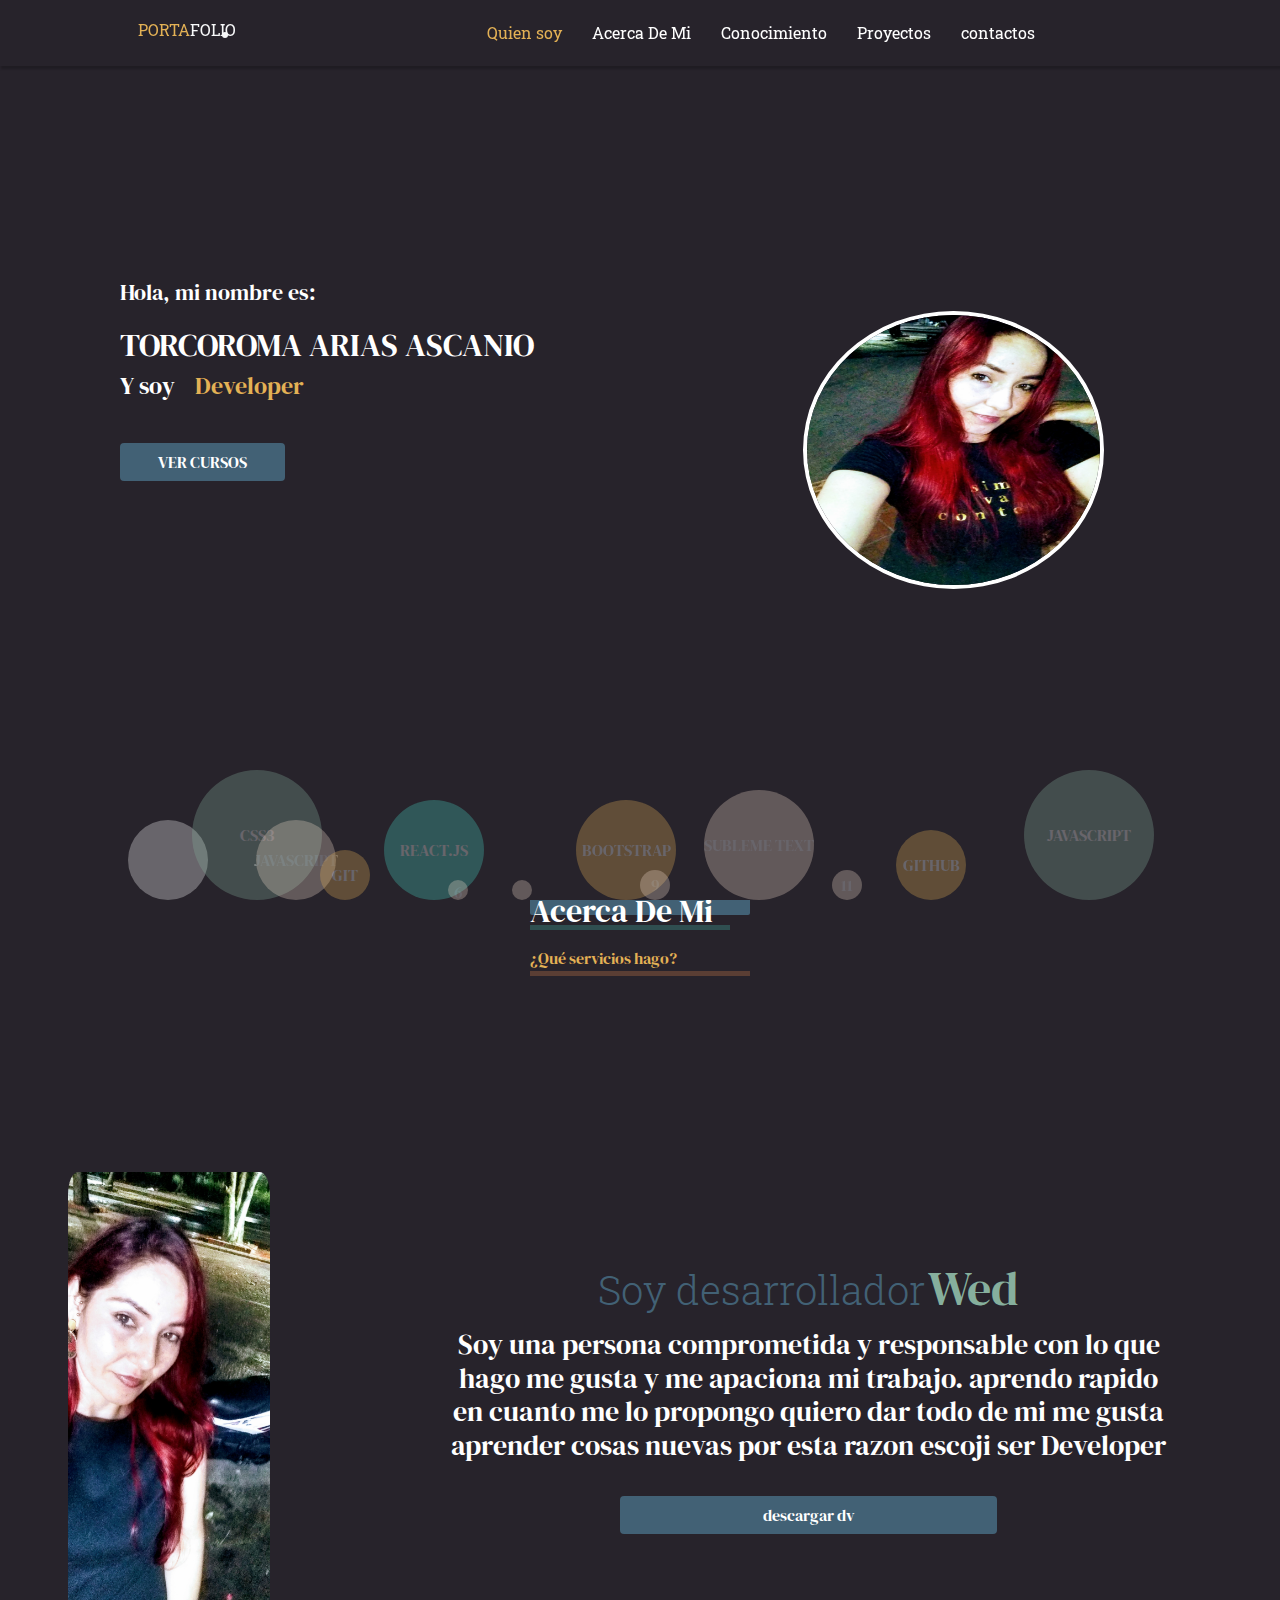
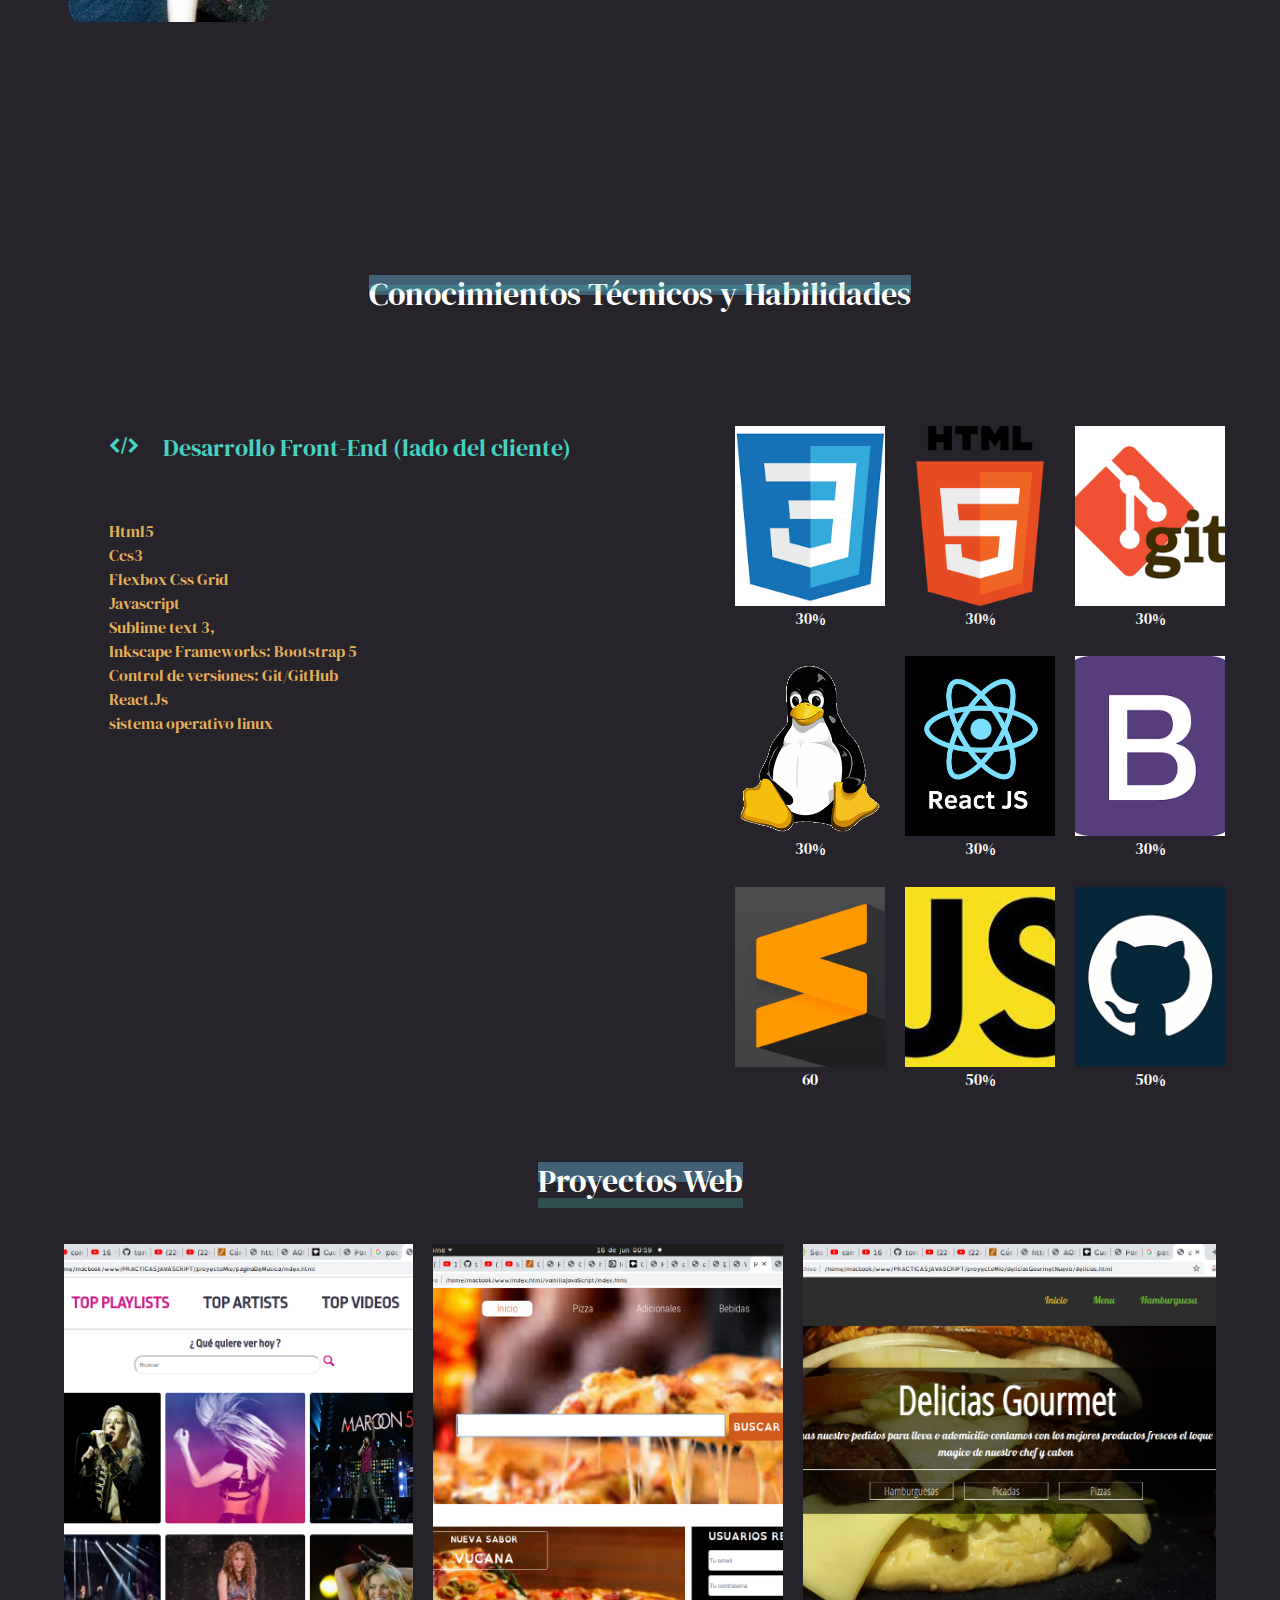
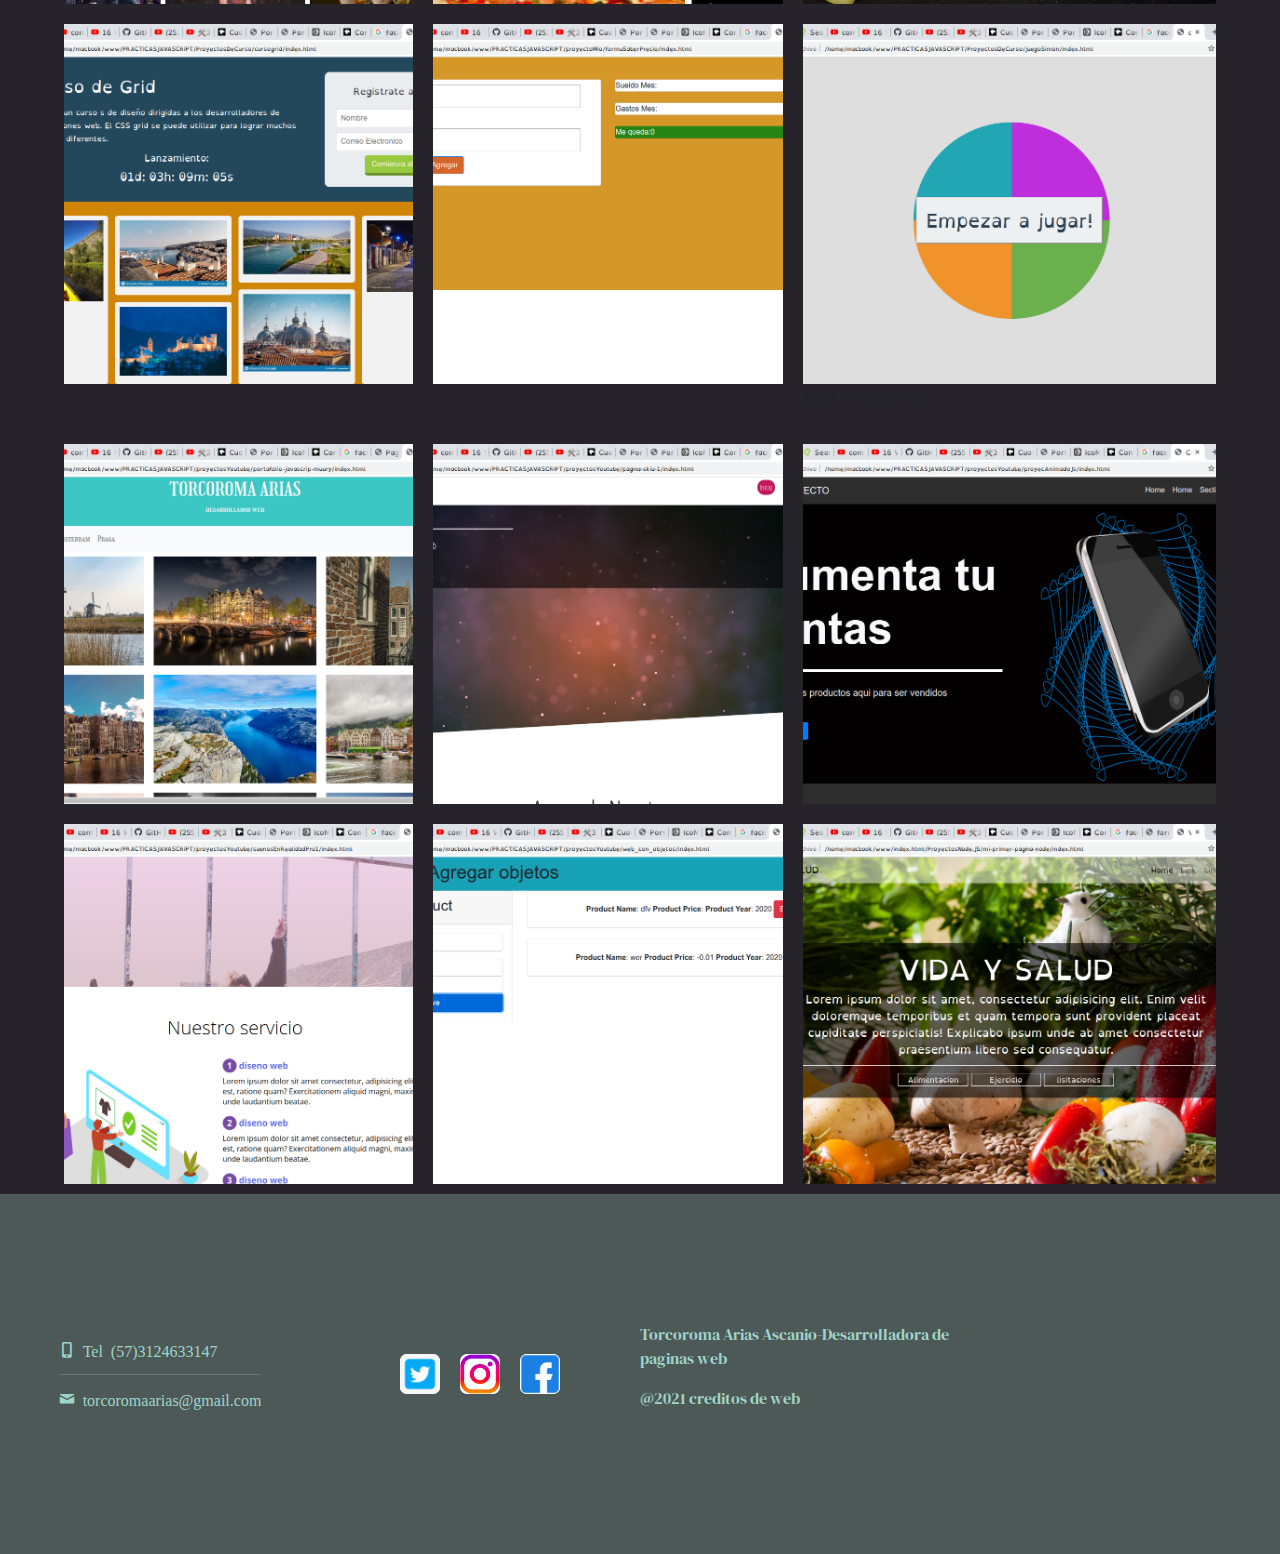
==== commit 2a9d0438: "Responsive" ====
--- a/index.html
+++ b/index.html
@@ -15,7 +15,8 @@
     <link rel="stylesheet" href="styles/home.css" />
     <link rel="stylesheet" href="styles/quienSoy.css" />
     <link rel="stylesheet" href="styles/animacion.css" />
-    <link rel="stylesheet" href="styles/curso.css" />
+    <link rel="stylesheet" href="styles/tecnologia.css" />
+    <link rel="stylesheet" href="styles/proyecto.css" />
 
     <title>Portafolio.</title>
   </head>
@@ -130,103 +131,119 @@
       </div>
     </section>
 
-    <!-- SECTION DONDE VSA LA SEGUNDA F -->OTO -->
-    <!-- section de mis  servicios -->
-    <section id="experencia" class="containedor">
-      <div>
-        <h2>Conocimientos técnicos y habilidades</h2>
-        <hr class="hrServicio" />
-        <br />
-        <br />
-
-        <h4>
-          <span class="icon-embed2">&nbsp&nbsp</span>Desarrollo Front-End (lado
-          del cliente)
-        </h4>
-        <br />
-        <div class="tecnolgia">
-          Html5 <br />
-          Ccs3 <br />
-          Flexbox Css Grid <br />
-          Javascript <br />
-          Sublime text 3, <br />
-          Inkscape Frameworks: Bootstrap 4 <br />
-          Control de versiones: Git/GitHub <br />React<br />linux
-        </div>
+    <!--  FOTO Y QUIEN SOY -->
+    <!-- CONOCIMIENTO TECNOLGICOS -->
+    <section id="experencia" class="containerDeTecnogia">
+      <div class="misConocimiento">
+        <h2>Conocimientos Técnicos y Habilidades</h2>
+        <hr />
+      </div>
+      <div class="parrafoTecnolgia">
         <div>
-          <h4># Redes Sociales</h4>
-          <span class="icon-facebook"></span>
-          <span class="icon-instagram1"></span>
-          <span class="icon-twitter"></span>
-        </div>
-      </div>
-      <div>
-        <!-- <h2>Conocimientos técnicos y habilidades</h2> -->
-
-        <div class="contendorTecnogia">
-          <a href="">
-            <img src="img/css.png" alt="" />
-            <p>30%</p>
-          </a>
-          <a href="">
-            <img src="img/html.png" alt="" />
-
-            <p>30%</p>
-          </a>
-          <a href="">
-            <img src="img/git.png" alt="" />
-
-            <p>30%</p>
-          </a>
-          <a href="#">
-            <img src="img/linux.png" alt="" />
-            <p>30%</p>
-          </a>
-          <a href="#">
-            <img src="img/reactimg.png" alt="" />
-            <p>30%</p>
-          </a>
-          <a href="">
-            <img src="img/boot.png" alt="" />
-
-            <p>30%</p>
-          </a>
-          <a href="#">
-            <img src="img/sublime.jpg" alt="" />
-            <p>60</p>
-          </a>
-          <a href="">
-            <img src="img/javaScript.jpeg" alt="" />
-            <p>50%</p>
-          </a>
-          <a href="">
-            <img class="img" src="img/gith.png" alt="" />
-            <p>50%</p>
-          </a>
-        </div>
-      </div>
-    </section>
-
-    <section id="proyecto" class="contenedorProyectos">
-      <div>
-        <div class="containerParrafo">
-          <h2>Proyectos Web</h2>
-          <hr />
-        </div>
-        <div class="contenedorImagen">
-          <img src="img/musica.png" alt="" />
-          <img src="img/delei.png" alt="" />
-          <img src="img/ici.png" alt="" />
-          <img src="img/grid.png" alt="" />
-          <img src="img/scrip.png" alt="" />
-          <img src="img/simo.png" alt="" />
-          <img src="img/port.png" alt="" />
-          <img src="img/rosa.png" alt="" />
-          <img src="img/tele.png" alt="" />
-          <img src="img/sue.png" alt="" />
-          <img src="img/tabla.png" alt="" />
-          <img src="img/salu.png" alt="" />
-        </div>
+          <br />
+          <h4>
+            <span class="icon-embed2">&nbsp&nbsp</span>Desarrollo Front-End
+            (lado del cliente)
+          </h4>
+          <br />
+          <br />
+          <p>
+            Html5 <br />
+            Ccs3 <br />
+            Flexbox Css Grid <br />
+            Javascript <br />
+            Sublime text 3, <br />
+            Inkscape Frameworks: Bootstrap 5 <br />
+            Control de versiones: Git/GitHub <br />React.Js<br />sistema
+            operativo linux
+          </p>
+        </div>
+      </div>
+      <div class="containerIconos">
+        <a href="">
+          <img src="img/css.png" alt="" />
+          <p>30%</p>
+        </a>
+        <a href="">
+          <img src="img/html.png" alt="" />
+
+          <p>30%</p>
+        </a>
+        <a href="">
+          <img src="img/git.png" alt="" />
+
+          <p>30%</p>
+        </a>
+        <a href="#">
+          <img src="img/linux.png" alt="" />
+          <p>30%</p>
+        </a>
+        <a href="#">
+          <img src="img/reactimg.png" alt="" />
+          <p>30%</p>
+        </a>
+        <a href="">
+          <img src="img/boot.png" alt="" />
+
+          <p>30%</p>
+        </a>
+        <a href="#">
+          <img src="img/sublime.jpg" alt="" />
+          <p>60</p>
+        </a>
+        <a href="">
+          <img src="img/javaScript.jpeg" alt="" />
+          <p>50%</p>
+        </a>
+        <a href="">
+          <img class="img" src="img/gith.png" alt="" />
+          <p>50%</p>
+        </a>
+      </div>
+    </section>
+
+    <section id="proyecto" class="containerProyectos">
+      <div class="containerParrafo">
+        <h2>Proyectos Web</h2>
+        <hr />
+      </div>
+      <div class="containerImagen1">
+        <img src="img/musica.png" alt="" />
+      </div>
+      <div class="containerImagen2">
+        <img src="img/delei.png" alt="" />
+      </div>
+      <div class="containerImagen3">
+        <img src="img/ici.png" alt="" />
+      </div>
+      <div class="containerImagen4">
+        <img src="img/grid.png" alt="" />
+      </div>
+      <div class="containerImagen5">
+        <img src="img/scrip.png" alt="" />
+      </div>
+      <div class="containerImagen6">
+        <img src="img/simo.png" alt="" />
+        <p>html css javascrip</p>
+      </div>
+      <div class="containerImagen7">
+        <img src="img/port.png" alt="" />
+      </div>
+
+      <div class="containerImagen8">
+        <img src="img/rosa.png" alt="" />
+      </div>
+      <div class="containerImagen9">
+        <img src="img/tele.png" alt="" />
+      </div>
+      <div class="containerImagen10">
+        <img src="img/sue.png" alt="" />
+      </div>
+      <div class="containerImagen11">
+        <img src="img/tabla.png" alt="" />
+      </div>
+      <div class="containerImagen12">
+        <img src="img/salu.png" alt="" />
       </div>
     </section>
     <footer>
@@ -237,26 +254,24 @@
           <hr class="hrServicio" />
           <span class="icon-mail"> torcoromaarias@gmail.com</span>
         </div>
-
+        <div class="redesSociales">
+          <a href="#">
+            <img src="img/twuter.png" alt="" />
+          </a>
+          <a href="3">
+            <img src="img/inste.png" alt="" />
+          </a>
+          <a href="#">
+            <img src="img/facebo.png" alt="" />
+          </a>
+        </div>
         <div class="miNombre">
           <p>Torcoroma Arias Ascanio-Desarrolladora de paginas web</p>
           <p>@2021 creditos de web</p>
         </div>
-
-        <div class="redesSociales">
-          <a href="#">
-            <img src="img/twuter.png" alt="" />
-          </a>
-          <a href="3">
-            <img src="img/inste.png" alt="" />
-          </a>
-          <a href="#">
-            <img src="img/facebo.png" alt="" />
-          </a>
-        </div>
       </div>
     </footer>
-    <!--  <div class="burbujas">
+    <div class="burbujas">
       <div class="burbuja">HTML5</div>
       <div class="burbuja">CSS3</div>
       <div class="burbuja">JAVASCRIPT</div>
@@ -270,7 +285,7 @@
       <div class="burbuja">11</div>
       <div class="burbuja">GITHUB</div>
       <div class="burbuja">JAVASCRIPT</div>
-    </div> -->
+    </div>
 
     <script src="https://unpkg.com/aos@2.3.1/dist/aos.js"></script>
     <!-- <script src="/static/ext/aos.js" ></script>  -->
--- a/styles/inicio.css
+++ b/styles/inicio.css
@@ -4,6 +4,7 @@
 body {
 	font-family: "DM Serif Display", serif;
 	overflow-x: hidden;
+	/*overflow: hidden;*/
 	background: #27232b;
 }
 
@@ -49,7 +50,7 @@
 	text-align: center;
 }
 .navbar ul li {
-	text-decoration: none;
+	/*text-decoration: none;*/
 	margin-right: 30px;
 }
 .navbar ul li a {
@@ -85,7 +86,7 @@
 	display: flex;
 	justify-content: center;
 	align-items: center;
-	border: solid 2px #fff;
+	/*border: solid 2px #fff;*/
 }
 .containeImg {
 	display: flex;
--- a/styles/home.css
+++ b/styles/home.css
@@ -8,126 +8,11 @@
 	--green2: #46d1c0;
 }
 
-.containedor {
-	width: 100%;
-	margin: 20px auto;
-	display: grid;
-	grid-template-columns: 2fr 1fr;
-	margin-top: -2%;
-	height: 100vh;
-	color: #e4b057;
-	padding: 60px 25px;
-	/*border: solid 2px #fff;*/
-}
+/**/
 
-.contendorTecnogia {
-	display: grid;
-	grid-template-columns: 1fr 1fr 1fr;
-	grid-gap: 5px;
-	height: 100%;
-	text-align: center;
-	grid-gap: 10px;
-	justify-content: center;
-	/*border: solid 1px #fff;*/
-	margin-top: 15px;
-}
-.contendorTecnogia img {
-	width: 90%;
-	height: 15vh;
-	object-fit: cover;
-	color: #fff;
-}
-.contendorTecnogia a {
-	height: 90%;
-	color: #fff;
-}
-
-.containedor h2 {
-	/*background: #4d5956;*/
-	color: #fff;
+.contenedorFooter {
 	background: #426175;
-
-	/*color: #4d5956;*/
-	height: 20px;
-	padding: -30px;
-	width: 80%;
-	margin: 20px;
-	padding-bottom: 10px;
-}
-.containedor h4 {
-	color: #46d1c0;
-	/*color: #92b19a;*/
-}
-
-.tecnolgia {
-	margin-bottom: 10px;
-	padding: 10px;
-}
-.container_halidades .habilidad {
-	text-align: center;
-	margin-top: 80px;
-}
-.habilidad .loQueSe {
 	background: #27232b;
-	color: #e3b155;
-	width: 15%;
-	margin: auto;
-	height: 4vh;
-	text-align: center;
-	font-size: calc(0.7em + 0.7vw);
-	font-family: "DM Serif Display", serif;
-}
-.colcreatividad h3 {
-	color: #27232b;
-}
-/*contenedo de proyectos*/
-.contenedorProyectos {
-	display: grid;
-	width: 90%;
-	margin: auto;
-	margin-top: -15px;
-	grid-template-columns: repeat(3, 1fr);
-	/*background: #ecd6c7;*/
-	z-index: 1;
-	/*border: solid 2px #fff;*/
-	grid-gap: 20px;
-}
-
-.contenedorProyectos .containerParrafo {
-	/*border: solid 1px red;*/
-	padding: 50px;
-	grid-column-start: 1;
-	grid-column-end: -1;
-}
-
-.containerParrafo h2 {
-	margin: 70px 0px 0px 20px;
-	width: 100%;
-	height: 20px;
-	text-align: center;
-	background: #426175;
-	/*background: #4d5956;*/
-	color: #fff;
-	/*color: #4d5956;*/
-}
-
-.contenedorImagen {
-	display: grid;
-	grid-template-columns: repeat(3, 100%);
-	grid-gap: 20px;
-}
-
-.contenedorImagen img {
-	width: 90%;
-	height: 40vh;
-	margin: 20px;
-	grid-template-columns: repeat(4, 1fr);
-}
-
-/*contendo footer*/
-.contenedorFooter {
-	/*background: #426175;*/
-	/*background: #27232b;*/
 	background: #4d5956;
 	height: 40vh;
 	width: 100%;
--- a/styles/quienSoy.css
+++ b/styles/quienSoy.css
@@ -4,6 +4,7 @@
 	display: grid;
 	margin-top: -10%;
 	width: 100%;
+	/*border: solid 2px #46d1c0;*/
 	grid-template-areas:
 		"acercaDeMi acercaDeMi acercaDeMi "
 		"miFoto quienSoy quienSoy";
@@ -96,6 +97,7 @@
 
 @media screen and (max-width: 768px) {
 	.containerQuienSoy {
+		grid-template-columns: repeat(auto-fill, 100%);
 		grid-template-areas:
 			"acercaDeMi acercaDeMi acercaDeMi "
 			"miFoto miFoto miFoto"
--- a/styles/tecnologia.css
+++ b/styles/tecnologia.css
@@ -0,0 +1,109 @@
+.containerDeTecnogia {
+	width: 100%;
+	display: grid;
+	height: 55rem;
+	color: #e4b057;
+	/*border: solid 2px #fff;*/
+	grid-template-areas:
+		"misConocimiento misConocimiento misConocimiento "
+		"parrafoTecnolgia parrafoTecnolgia containerIconos";
+}
+.containerDeTecnogia .misConocimiento {
+	grid-area: misConocimiento;
+}
+.containerDeTecnogia .parrafoTecnolgia {
+	grid-area: parrafoTecnolgia;
+}
+.containerDeTecnogia .containerIconos {
+	grid-area: containerIconos;
+}
+.containerDeTecnogia div {
+	/*border: solid 3px #fff;*/
+}
+.containerIconos {
+	display: grid;
+	grid-template-columns: repeat(3, 150px);
+	text-align: center;
+	justify-content: center;
+	align-items: center;
+	/*margin-top: 50px;*/
+	grid-gap: 20px;
+}
+
+.containerIconos img {
+	width: 100%;
+	height: 20vh;
+	object-fit: cover;
+	color: #fff;
+	/*border: solid 1px #fff;*/
+}
+
+.containerIconos a {
+	height: 20vh;
+	color: #fff;
+	/*border: solid 1px #fff;*/
+}
+
+.misConocimiento {
+	display: grid;
+	justify-content: center;
+	align-items: center;
+	/*border: solid 1px #fff;*/
+}
+
+.misConocimiento hr {
+	background: #46d1c0;
+	height: 6px;
+	position: relative;
+	top: -80px;
+}
+
+.misConocimiento h2 {
+	color: #fff;
+	background: #426175;
+	height: 20px;
+	margin-top: 50px;
+}
+.parrafoTecnolgia {
+	display: grid;
+	justify-content: center;
+	/*align-items: center;*/
+	/*border: solid 1px #fff;*/
+}
+.parrafoTecnolgia h4 {
+	color: #46d1c0;
+	/*margin-top: -80px;*/
+}
+
+@media screen and (max-width: 768px) {
+	.containerDeTecnogia {
+		grid-template-columns: repeat(auto-fill, 100%);
+		grid-template-areas:
+			"misConocimiento  "
+			"parrafoTecnolgia "
+			"containerIconos";
+	}
+	.contenedorFooter {
+		grid-template-columns: repeat(auto-fill, 100%);
+		grid-template-areas:
+			"contacto  "
+			"redesSociales "
+			"miNombre";
+	}
+}
+@media screen and (max-width: 300px) {
+	.containerDeTecnogia {
+		grid-template-columns: repeat(auto-fill, 100%);
+		grid-template-areas:
+			"misConocimiento   "
+			"parrafoTecnolgia "
+			"containerIconos ";
+	}
+	.contenedorFooter {
+		grid-template-columns: repeat(auto-fill, 100%);
+		grid-template-areas:
+			"contacto  "
+			"redesSociales "
+			"miNombre ";
+	}
+}
--- a/styles/proyecto.css
+++ b/styles/proyecto.css
@@ -0,0 +1,58 @@
+.containerProyectos {
+	display: grid;
+	width: 90%;
+	justify-content: center;
+	margin: auto;
+	grid-gap: 20px;
+	grid-template-areas: "containerParrafo containerParrafo containerParrafo ";
+	/*background: #ecd6c7;*/
+	/*border: solid 2px #fff;*/
+}
+.containerProyectos div {
+	/*border: solid 2px #fff;*/
+}
+.containerProyectos .containerParrafo {
+	grid-area: containerParrafo;
+}
+
+.containerProyectos img {
+	width: 100%;
+	height: 40vh;
+	object-fit: cover;
+}
+.containerParrafo {
+	margin: auto;
+	margin-top: 80px;
+}
+.containerParrafo h2 {
+	width: 100%;
+	height: 20px;
+	background: #426175;
+	color: #fff;
+}
+.containerParrafo hr {
+	width: 100%;
+	height: 10px;
+	background: #46d1c0;
+}
+@media screen and (max-width: 768px) {
+	.containerProyectos {
+		grid-gap: 20px;
+		grid-template-columns: repeat(auto-fill, 100%);
+		grid-template-areas:
+			"containerParrafo "
+			"containerImagen1 "
+			"containerImagen2"
+			"containerImagen3";
+	}
+}
+@media screen and (max-width: 300px) {
+	.containerProyectos {
+		grid-template-columns: repeat(auto-fill, 100%);
+		grid-template-areas:
+			"containerParrafo "
+			"containerImagen1 "
+			"containerImagen2"
+			"containerImagen3";
+	}
+}
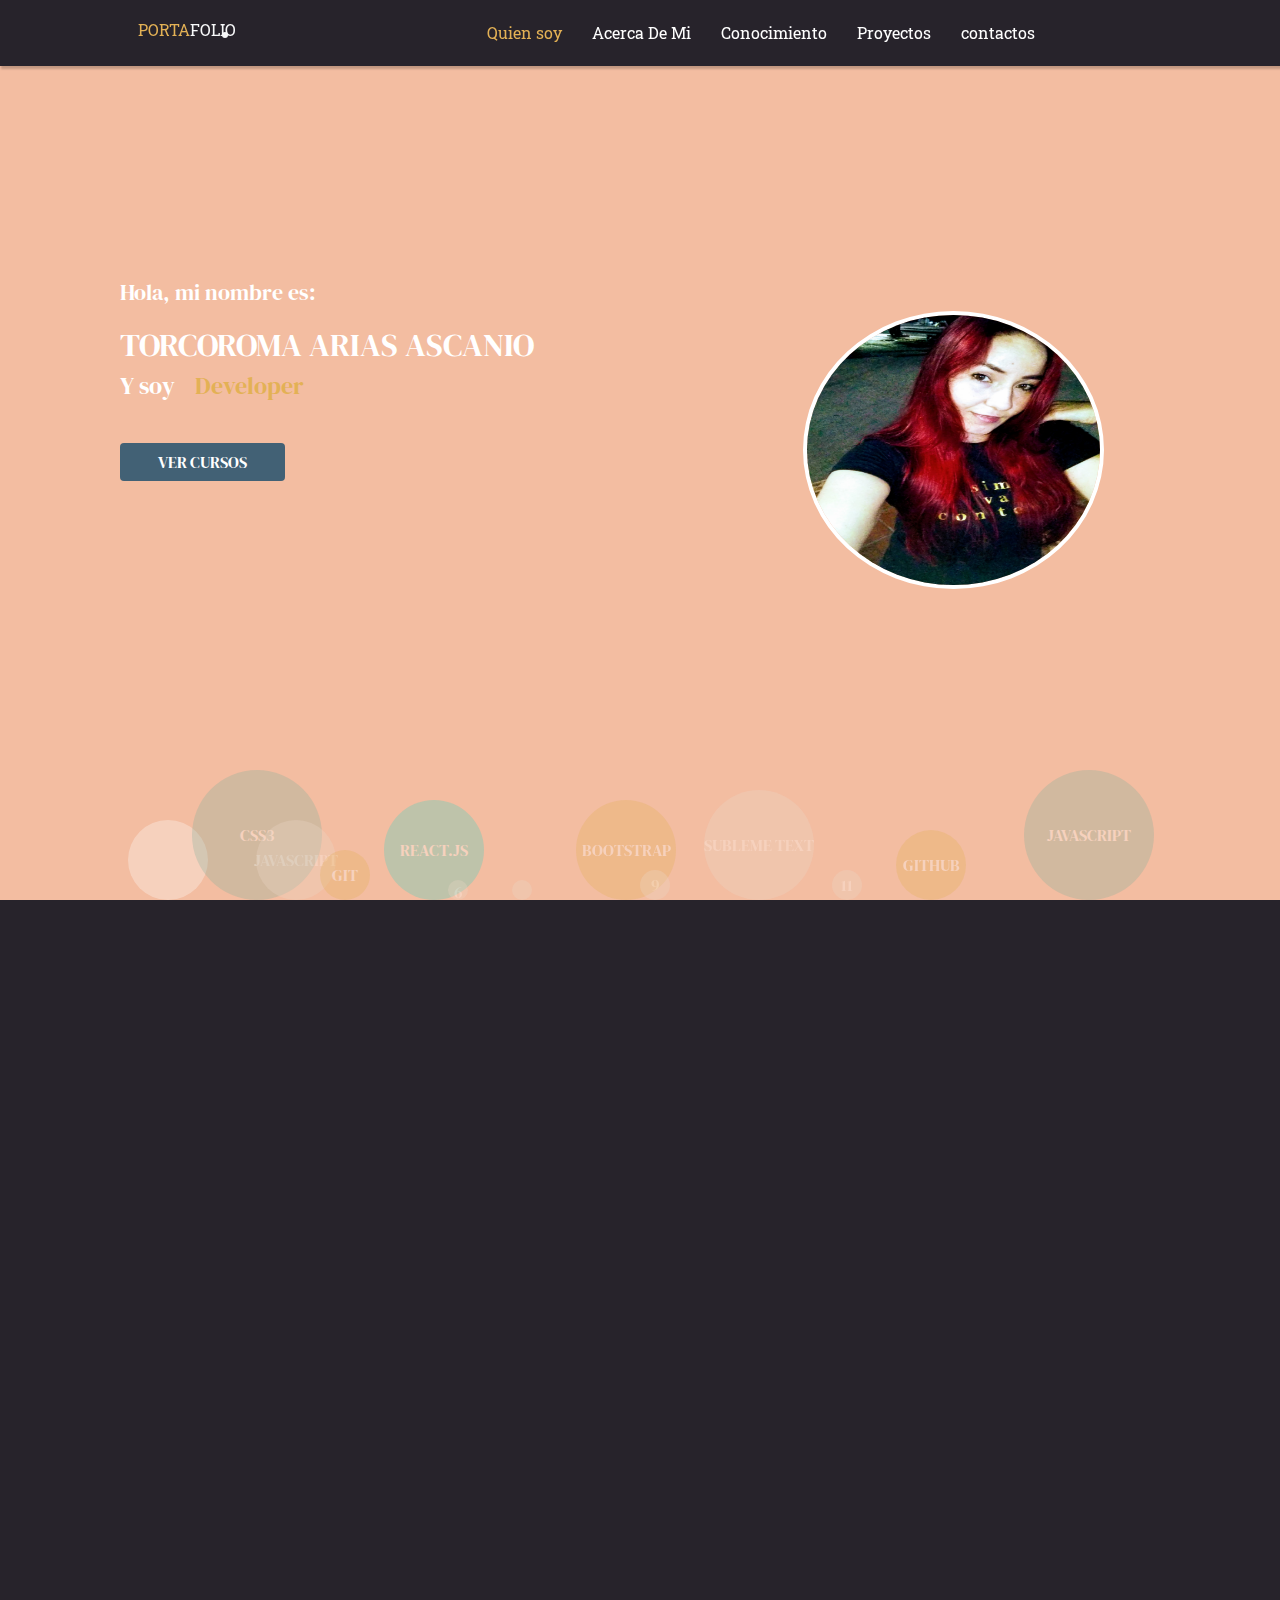
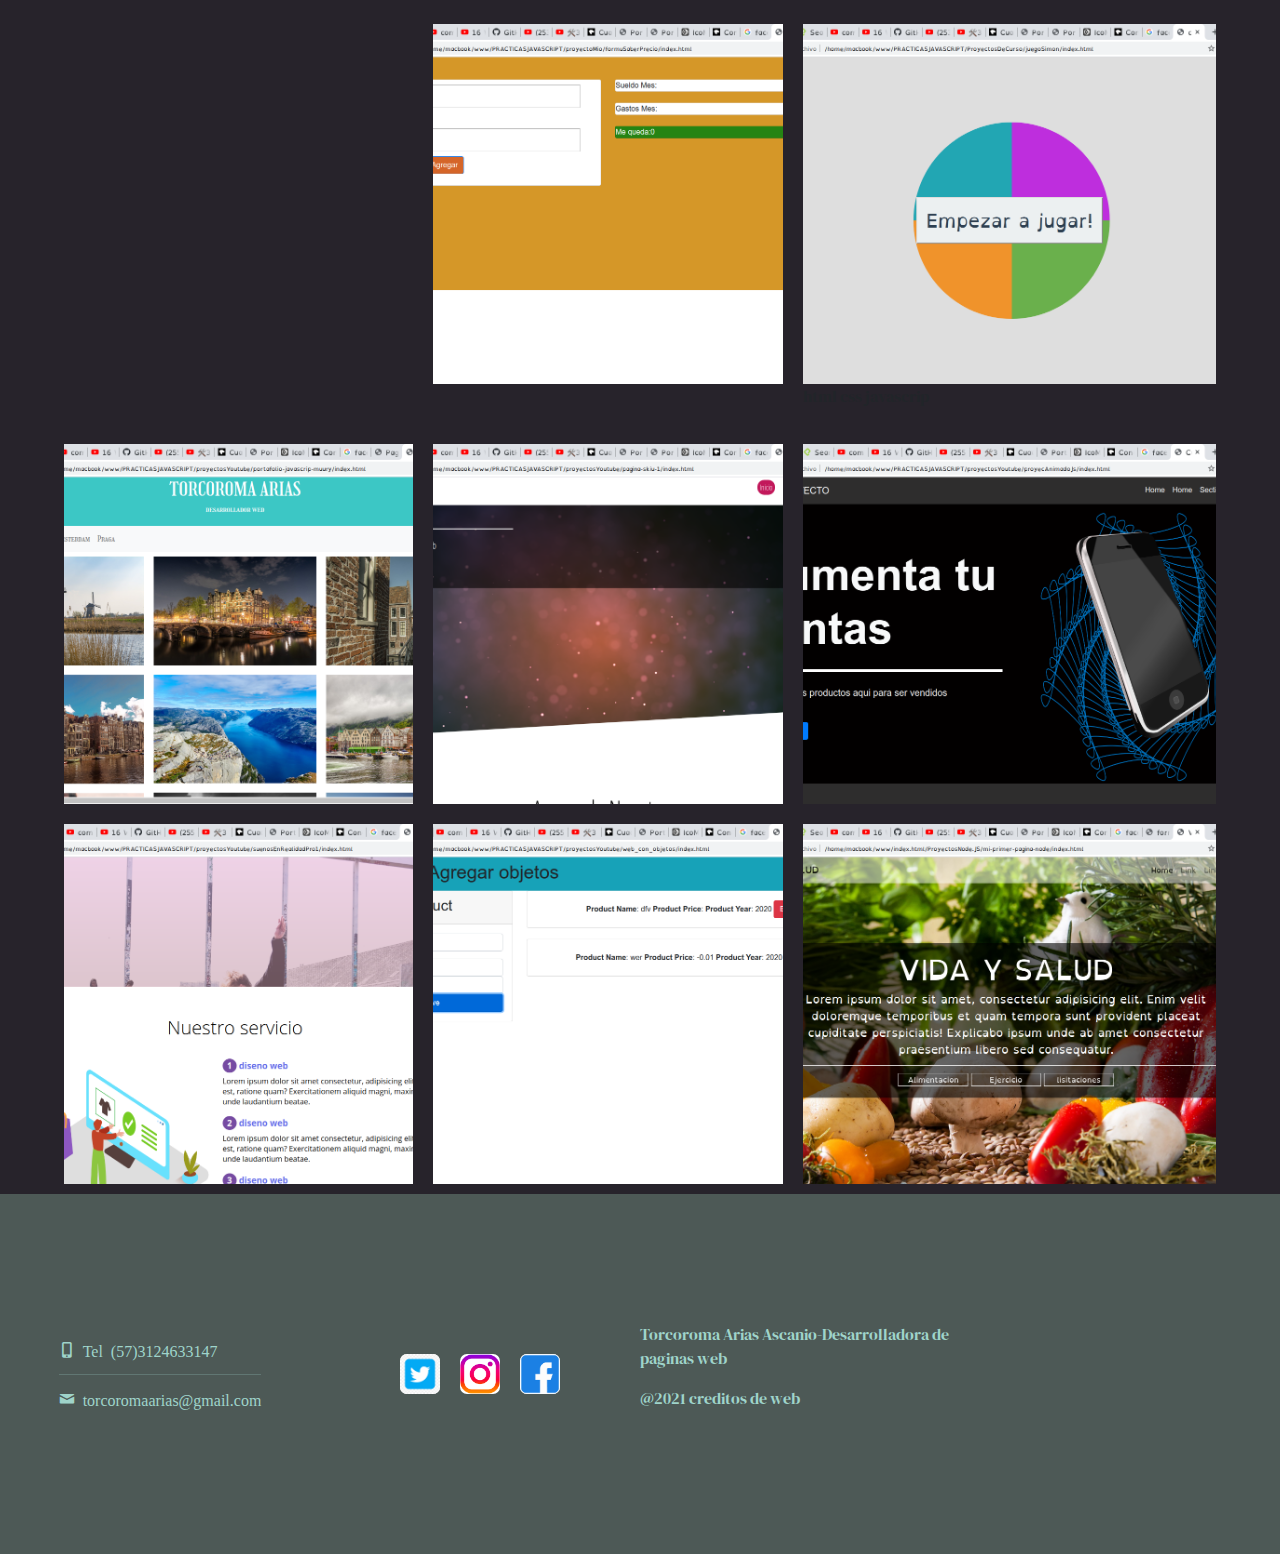
==== commit 1c0bc6f6: "AOS animaciones" ====
--- a/index.html
+++ b/index.html
@@ -11,6 +11,7 @@
     <!-- section de icon -->
     <link rel="stylesheet" href="icon/style.css" />
     <!-- estilos css -->
+    <link rel="stylesheet" href="aos-master/dist/aos.css" />
     <link rel="stylesheet" href="styles/inicio.css" />
     <link rel="stylesheet" href="styles/home.css" />
     <link rel="stylesheet" href="styles/quienSoy.css" />
@@ -93,7 +94,7 @@
             </a>
           </div>
 
-          <div class="col-md-6 containeImg">
+          <div data-aos="fade-up" class="col-md-6 containeImg">
             <img id="foto" src="img/torco.jpg" alt="" />
           </div>
         </div>
@@ -103,18 +104,18 @@
     <br />
 
     <section id="sombre" class="containerQuienSoy">
-      <div class="acercaDeMi">
+      <div data-aos="flip-left" class="acercaDeMi">
         <h2>Acerca De Mi</h2>
         <hr />
         <p class="servicioHacer">¿Qué servicios hago?</p>
         <hr class="hrServicio" />
       </div>
 
-      <div class="miFoto">
+      <div data-aos="zoom-in-left" class="miFoto">
         <img src="img/fotito.jpg" alt="foto mia" />
       </div>
 
-      <div class="quienSoy">
+      <div data-aos="fade-up" class="quienSoy">
         <a class="text-center" href="">
           <span class="display-6 spanSoy"> Soy desarrollador</span>
           <span class="display-5 colorDeveloper">Wed </span><br />
@@ -134,12 +135,14 @@
     <!--  FOTO Y QUIEN SOY -->
     <!-- CONOCIMIENTO TECNOLGICOS -->
     <section id="experencia" class="containerDeTecnogia">
-      <div class="misConocimiento">
-        <h2>Conocimientos Técnicos y Habilidades</h2>
+      <div data-aos="flip-left" class="misConocimiento">
+        <h2 data-aos-easing="ease-out-cubic">
+          Conocimientos Técnicos y Habilidades
+        </h2>
         <hr />
       </div>
       <div class="parrafoTecnolgia">
-        <div>
+        <div data-aos="zoom-out-left">
           <br />
           <h4>
             <span class="icon-embed2">&nbsp&nbsp</span>Desarrollo Front-End
@@ -159,7 +162,7 @@
           </p>
         </div>
       </div>
-      <div class="containerIconos">
+      <div data-aos="fade-left" class="containerIconos">
         <a href="">
           <img src="img/css.png" alt="" />
           <p>30%</p>
@@ -203,20 +206,20 @@
     </section>
 
     <section id="proyecto" class="containerProyectos">
-      <div class="containerParrafo">
+      <div data-aos="fade-down" class="containerParrafo">
         <h2>Proyectos Web</h2>
         <hr />
       </div>
-      <div class="containerImagen1">
+      <div data-aos="fade-left" class="containerImagen1">
         <img src="img/musica.png" alt="" />
       </div>
-      <div class="containerImagen2">
+      <div data-aos="fade-left" class="containerImagen2">
         <img src="img/delei.png" alt="" />
       </div>
-      <div class="containerImagen3">
+      <div data-aos="fade-left" class="containerImagen3">
         <img src="img/ici.png" alt="" />
       </div>
-      <div class="containerImagen4">
+      <div data-aos="fade-left" class="containerImagen4">
         <img src="img/grid.png" alt="" />
       </div>
       <div class="containerImagen5">
@@ -287,9 +290,8 @@
       <div class="burbuja">JAVASCRIPT</div>
     </div>
 
-    <script src="https://unpkg.com/aos@2.3.1/dist/aos.js"></script>
-    <!-- <script src="/static/ext/aos.js" ></script>  -->
     <script src="js/js/bootstrap.bundle.min.js"></script>
+    <script src="aos-master/dist/aos.js"></script>
     <script src="js/index.js"></script>
   </body>
 </html>
--- a/styles/inicio.css
+++ b/styles/inicio.css
@@ -6,6 +6,7 @@
 	overflow-x: hidden;
 	/*overflow: hidden;*/
 	background: #27232b;
+	/*background: #687980;*/
 }
 
 * {
@@ -36,6 +37,8 @@
 .navbar {
 	position: fixed;
 	background: #27232b;
+	/*background: #02475e;*/
+
 	color: #ff3b3f;
 	height: auto;
 	width: 100%;
@@ -81,7 +84,8 @@
 	position: absolute;
 	width: 100%;
 	height: 100vh;
-	background: #27232b;
+	/*background: #27232b;*/
+	background: #f3bda1;
 	padding: 25px;
 	display: flex;
 	justify-content: center;
@@ -117,9 +121,7 @@
 	color: #e3b155;
 }
 .boton1 {
-	/*background: #e3b155;*/
 	background-color: #426175;
-	/*color: #27242a;*/
 	color: #ffff;
 	width: 40%;
 	margin: auto;
--- a/styles/proyecto.css
+++ b/styles/proyecto.css
@@ -5,7 +5,7 @@
 	margin: auto;
 	grid-gap: 20px;
 	grid-template-areas: "containerParrafo containerParrafo containerParrafo ";
-	/*background: #ecd6c7;*/
+	/*background: #fefecc;*/
 	/*border: solid 2px #fff;*/
 }
 .containerProyectos div {
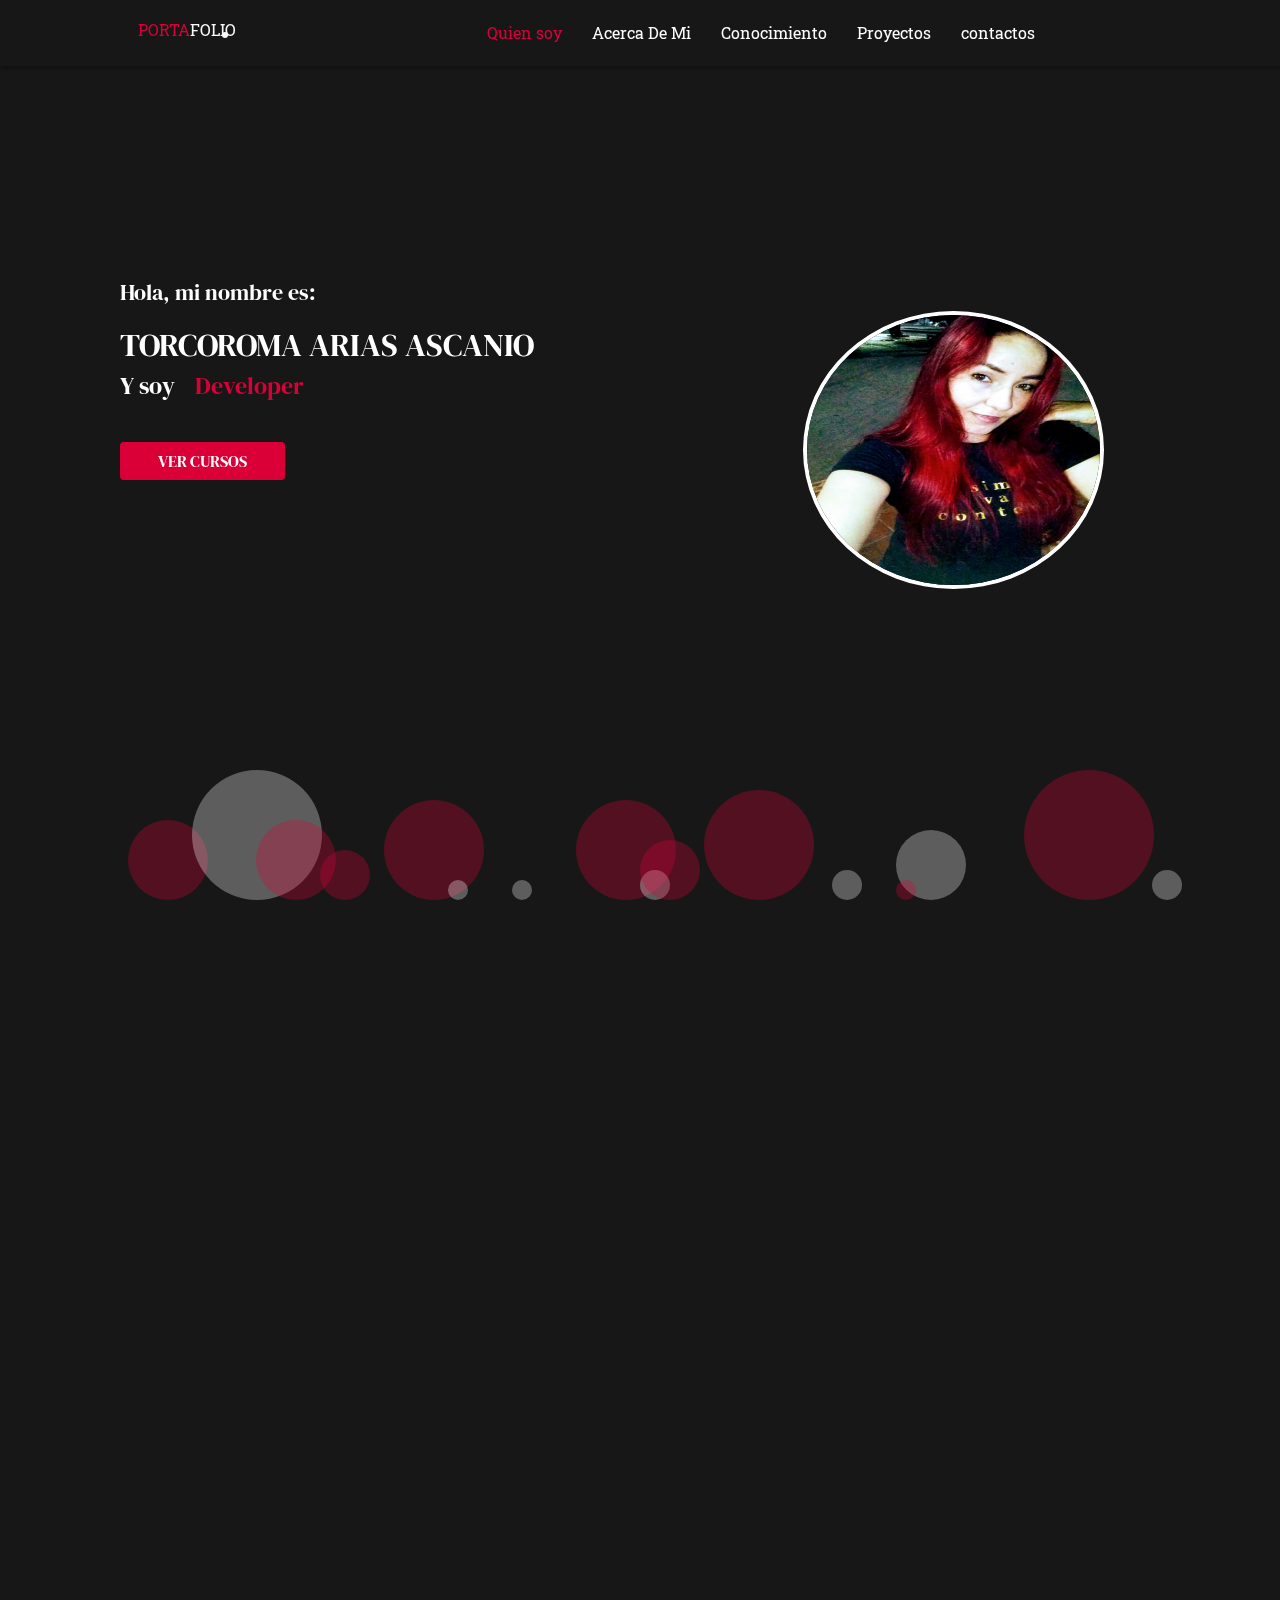
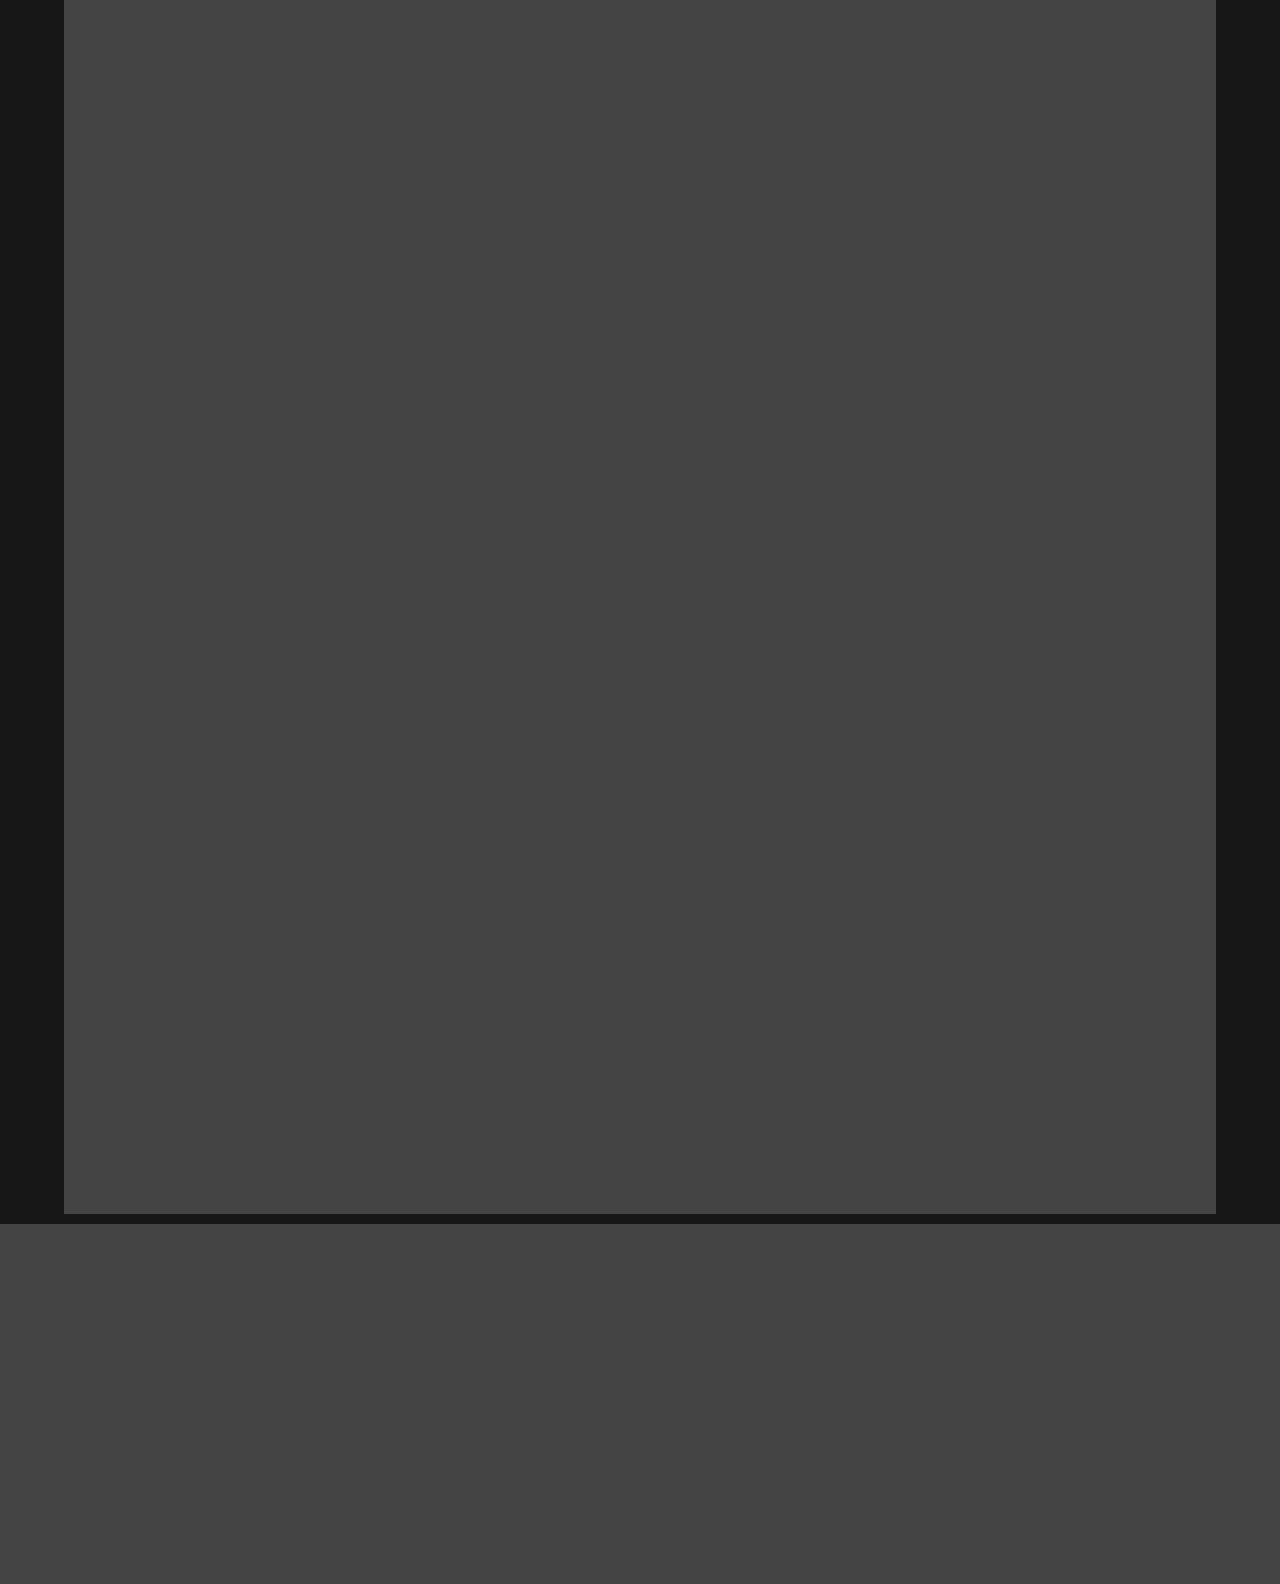
==== commit 62d319c3: "Diseno terminado" ====
--- a/index.html
+++ b/index.html
@@ -80,7 +80,7 @@
     <section id="home" class="contenedor_negro">
       <div class="capaOscura">
         <div class="row">
-          <div class="col-md-6 columLetras">
+          <div data-aos="flip-left" class="col-md-6 columLetras">
             <a class="animacion" href="#cursos">
               <p>Hola, mi nombre es:</p>
               <h2>TORCOROMA ARIAS ASCANIO</h2>
@@ -106,9 +106,8 @@
     <section id="sombre" class="containerQuienSoy">
       <div data-aos="flip-left" class="acercaDeMi">
         <h2>Acerca De Mi</h2>
-        <hr />
+
         <p class="servicioHacer">¿Qué servicios hago?</p>
-        <hr class="hrServicio" />
       </div>
 
       <div data-aos="zoom-in-left" class="miFoto">
@@ -117,7 +116,7 @@
 
       <div data-aos="fade-up" class="quienSoy">
         <a class="text-center" href="">
-          <span class="display-6 spanSoy"> Soy desarrollador</span>
+          <span class="display-6 spanSoy"> Soy desarrolladora</span>
           <span class="display-5 colorDeveloper">Wed </span><br />
 
           <h3 class="soy">
@@ -127,7 +126,7 @@
             escoji ser Developer
           </h3>
           <br />
-          <button id="boton" class="boton2 btn">descargar dv</button>
+          <button id="boton" class="boton1 btn">descargar dv</button>
         </a>
       </div>
     </section>
@@ -139,7 +138,6 @@
         <h2 data-aos-easing="ease-out-cubic">
           Conocimientos Técnicos y Habilidades
         </h2>
-        <hr />
       </div>
       <div class="parrafoTecnolgia">
         <div data-aos="zoom-out-left">
@@ -206,58 +204,57 @@
     </section>
 
     <section id="proyecto" class="containerProyectos">
-      <div data-aos="fade-down" class="containerParrafo">
+      <div data-aos="flip-left" class="containerParrafo">
         <h2>Proyectos Web</h2>
-        <hr />
-      </div>
-      <div data-aos="fade-left" class="containerImagen1">
+      </div>
+      <div data-aos="flip-left" class="containerImagen1">
         <img src="img/musica.png" alt="" />
       </div>
-      <div data-aos="fade-left" class="containerImagen2">
+      <div data-aos="flip-left" class="containerImagen2">
         <img src="img/delei.png" alt="" />
       </div>
-      <div data-aos="fade-left" class="containerImagen3">
+      <div data-aos="flip-left" class="containerImagen3">
         <img src="img/ici.png" alt="" />
       </div>
-      <div data-aos="fade-left" class="containerImagen4">
+      <div data-aos="flip-left" class="containerImagen4">
         <img src="img/grid.png" alt="" />
       </div>
-      <div class="containerImagen5">
+      <div data-aos="flip-left" class="containerImagen5">
         <img src="img/scrip.png" alt="" />
       </div>
-      <div class="containerImagen6">
+      <div data-aos="flip-left" class="containerImagen6">
         <img src="img/simo.png" alt="" />
         <p>html css javascrip</p>
       </div>
-      <div class="containerImagen7">
+      <div data-aos="flip-left" class="containerImagen7">
         <img src="img/port.png" alt="" />
       </div>
 
-      <div class="containerImagen8">
+      <div data-aos="flip-left" class="containerImagen8">
         <img src="img/rosa.png" alt="" />
       </div>
-      <div class="containerImagen9">
+      <div data-aos="flip-left" class="containerImagen9">
         <img src="img/tele.png" alt="" />
       </div>
-      <div class="containerImagen10">
+      <div data-aos="flip-left" class="containerImagen10">
         <img src="img/sue.png" alt="" />
       </div>
-      <div class="containerImagen11">
+      <div data-aos="flip-left" class="containerImagen11">
         <img src="img/tabla.png" alt="" />
       </div>
-      <div class="containerImagen12">
+      <div data-aos="flip-left" class="containerImagen12">
         <img src="img/salu.png" alt="" />
       </div>
     </section>
     <footer>
       <div id="contacto" class="contenedorFooter">
-        <div class="contacto">
+        <div data-aos="flip-left" class="contacto">
           <span class="icon-mobile"> Tel (57)3124633147</span>
 
           <hr class="hrServicio" />
           <span class="icon-mail"> torcoromaarias@gmail.com</span>
         </div>
-        <div class="redesSociales">
+        <div data-aos="flip-left" class="redesSociales">
           <a href="#">
             <img src="img/twuter.png" alt="" />
           </a>
@@ -268,26 +265,29 @@
             <img src="img/facebo.png" alt="" />
           </a>
         </div>
-        <div class="miNombre">
+        <div data-aos="flip-left" class="miNombre">
           <p>Torcoroma Arias Ascanio-Desarrolladora de paginas web</p>
           <p>@2021 creditos de web</p>
         </div>
       </div>
     </footer>
     <div class="burbujas">
-      <div class="burbuja">HTML5</div>
-      <div class="burbuja">CSS3</div>
-      <div class="burbuja">JAVASCRIPT</div>
-      <div class="burbuja">GIT</div>
-      <div class="burbuja">REACT.JS</div>
-      <div class="burbuja">6</div>
-      <div class="burbuja"></div>
-      <div class="burbuja">BOOTSTRAP</div>
-      <div class="burbuja">9</div>
-      <div class="burbuja">SUBLEME TEXT</div>
-      <div class="burbuja">11</div>
-      <div class="burbuja">GITHUB</div>
-      <div class="burbuja">JAVASCRIPT</div>
+      <div class="burbuja"></div>
+      <div class="burbuja"></div>
+      <div class="burbuja"></div>
+      <div class="burbuja"></div>
+      <div class="burbuja"></div>
+      <div class="burbuja"></div>
+      <div class="burbuja"></div>
+      <div class="burbuja"></div>
+      <div class="burbuja"></div>
+      <div class="burbuja"></div>
+      <div class="burbuja"></div>
+      <div class="burbuja"></div>
+      <div class="burbuja"></div>
+      <div class="burbuja"></div>
+      <div class="burbuja"></div>
+      <div class="burbuja"></div>
     </div>
 
     <script src="js/js/bootstrap.bundle.min.js"></script>
--- a/styles/inicio.css
+++ b/styles/inicio.css
@@ -5,8 +5,9 @@
 	font-family: "DM Serif Display", serif;
 	overflow-x: hidden;
 	/*overflow: hidden;*/
-	background: #27232b;
-	/*background: #687980;*/
+	/*background: #27232b;*/
+	/*background: #444444;*/
+	background: #171717;
 }
 
 * {
@@ -31,13 +32,16 @@
 	font-family: "Roboto Slab", serif;
 }
 .porta {
-	color: #e3b155;
+	/*color: #e3b155;*/
+	color: #da0037;
 }
 
 .navbar {
 	position: fixed;
-	background: #27232b;
-	/*background: #02475e;*/
+	/*background: #27232b;*/
+
+	/*background: #3f3b3b;*/
+	background: #171717;
 
 	color: #ff3b3f;
 	height: auto;
@@ -58,16 +62,18 @@
 }
 .navbar ul li a {
 	text-decoration: none;
-	color: #ffff;
+	color: #fff;
 	text-align: center;
 	font-family: "Roboto Slab", serif;
 	transition: color 0.3s ease;
 }
 .navbar ul li a.active {
-	color: #e3b155;
+	/*color: #e3b155;*/
+	color: #da0037;
 }
 .navbar ul li a:hover {
-	color: #e3b155;
+	/*color: #e3b155;*/
+	color: #da0037;
 }
 
 .contenedor_negro {
@@ -85,7 +91,8 @@
 	width: 100%;
 	height: 100vh;
 	/*background: #27232b;*/
-	background: #f3bda1;
+	/*background: #3f3b3b;*/
+	background: #171717;
 	padding: 25px;
 	display: flex;
 	justify-content: center;
@@ -113,15 +120,17 @@
 
 .columLetras a {
 	color: #fff;
-	/*color: #426175;*/
+	/*color: #046582;*/
 	padding: 20px;
 }
 
 .colorDevenloper {
-	color: #e3b155;
+	/*color: #e3b155;*/
+	color: #da0037;
 }
 .boton1 {
-	background-color: #426175;
+	/*background-color: #426175;*/
+	background-color: #da0037;
 	color: #ffff;
 	width: 40%;
 	margin: auto;
@@ -130,8 +139,9 @@
 .boton1:hover {
 	background: none;
 	/*color: #86af9d;*/
-	color: #46d1c0;
-	border: solid 2px #46d1c0;
+	/*color: #46d1c0;*/
+	color: #da0037;
+	border: solid 2px #da0037;
 	transition: all 0.8s ease;
 }
 /*SECTION DONDE VA EL INICIO*/
--- a/styles/home.css
+++ b/styles/home.css
@@ -11,12 +11,13 @@
 /**/
 
 .contenedorFooter {
-	background: #426175;
-	background: #27232b;
-	background: #4d5956;
+	/*background: #426175;*/
+	/*background: #27232b;*/
+	background: #444444;
 	height: 40vh;
 	width: 100%;
-	color: #9fd4ca;
+	color: #fff;
+	font-size: 18px;
 	position: flex;
 	margin: 10px 0px 0px;
 	display: grid;
--- a/styles/quienSoy.css
+++ b/styles/quienSoy.css
@@ -13,17 +13,26 @@
 .acercaDeMi {
 	color: #fff;
 
-	margin-top: 5%;
+	margin-top: 8%;
 }
 .acercaDeMi h2 {
-	color: #fff;
-	background: #426175;
-	height: 50%;
-	border-radius: 2px;
+	/*background: #426175;*/
+	/*background: #feb062;*/
+	height: 50px;
+	/*border-radius: 2px;*/
+	width: 400px;
+	text-align: center;
+	border: solid 3px #fff;
+	/*text-align: center;*/
+	/*padding: 10px 0px;*/
+	/*background: #426175;*/
+	/*background: #fff;*/
+	color: #da0037;
 }
 
 .acercaDeMi hr {
-	background: #46d1c0;
+	background: #fff;
+	background: none;
 	width: 200px;
 	height: 5px;
 	margin-top: -5px;
@@ -62,15 +71,20 @@
 }
 
 .servicioHacer {
-	color: #e3b155;
+	color: #fff;
+	font-size: 20px;
+	/*color: #e3b155;*/
 }
 
 .spanSoy {
-	color: #426175;
+	/*color: #426175;*/
+	color: #ffff;
 	font-family: "Roboto Slab", serif;
 }
 .colorDeveloper {
-	color: #86af9d;
+	/*color: #86af9d;*/
+	color: #da0037;
+	height: 50px;
 }
 
 .soy {
@@ -80,18 +94,18 @@
 	margin: auto;
 }
 
-.boton2 {
+/*.boton2 {
 	background-color: #426175;
 	color: #fff;
 	width: 40%;
 	outline: none;
 }
-
-.boton2:hover {
+*/
+/*.boton2:hover {
 	background: none;
 	color: #46d1c0;
 	border: solid 2px #46d1c0;
-}
+}*/
 
 /*ANIMACION EN JS*/
 
--- a/styles/animacion.css
+++ b/styles/animacion.css
@@ -39,7 +39,8 @@
 	height: 80px;
 	border-radius: 50%;
 	opacity: 0.3;
-	background: #426175;
+	/*background: #426175;*/
+	background: #da0037;
 	position: fixed;
 	/*margin-top: 10px;*/
 	bottom: 0;
@@ -51,61 +52,61 @@
 .burbuja:nth-child(1) {
 	width: 80px;
 	height: 80px;
-	background: #ffff;
+	background: #da0037;
 	left: 10%;
-	animation-duration: 4s;
+	animation-duration: 3s;
 	animation-delay: 3s;
 }
 
 .burbuja:nth-child(2) {
 	width: 130px;
 	height: 130px;
-	background: #86af9d;
+	background: #ffff;
 	left: 15%;
-	animation-duration: 8s;
+	animation-duration: 4s;
 	animation-delay: 5s;
 }
 
 .burbuja:nth-child(3) {
 	width: 80px;
 	height: 80px;
-	background: #ecd6c7;
+	background: #da0037;
 	left: 20%;
-	animation-duration: 8s;
+	animation-duration: 3s;
 	animation-delay: 4s;
 }
 .burbuja:nth-child(4) {
 	width: 50px;
 	height: 50px;
-	background: #e4b057;
+	background: #da0037;
 	left: 25%;
-	animation-duration: 9s;
+	animation-duration: 2s;
 	animation-delay: 3s;
 }
 
 .burbuja:nth-child(5) {
 	width: 100px;
 	height: 100px;
-	background: #46d1c0;
+	background: #da0037;
 	left: 30%;
-	animation-duration: 7s;
+	animation-duration: 4s;
 	animation-delay: 3s;
 }
 .burbuja:nth-child(6) {
 	width: 20px;
 	height: 20px;
-	background: #ecd6c7;
+	background: #fff;
 	left: 35%;
-	animation-duration: 5s;
+	animation-duration: 3s;
 	animation-delay: 2s;
 }
 
 .burbuja:nth-child(7) {
 	width: 20px;
 	height: 20px;
-	background: #ecd6c7;
+	background: #fff;
 	left: 40%;
-	animation-duration: 5s;
+	animation-duration: 2s;
 	animation-delay: 2s;
 }
 
@@ -113,33 +114,33 @@
 	width: 100px;
 	height: 100px;
 	/*background: #ecd6c7;*/
-	background: #e4b057;
+	background: #da0037;
 	left: 45%;
-	animation-duration: 6s;
+	animation-duration: 4s;
 	animation-delay: 2s;
 }
 .burbuja:nth-child(9) {
 	width: 30px;
 	height: 30px;
-	background: #ecd6c7;
+	background: #fff;
 	left: 50%;
-	animation-duration: 4s;
+	animation-duration: 3s;
 	animation-delay: 3s;
 }
 
 .burbuja:nth-child(10) {
 	width: 110px;
 	height: 110px;
-	background: #ecd6c7;
+	background: #da0037;
 	left: 55%;
-	animation-duration: 5s;
+	animation-duration: 2s;
 	animation-delay: 3s;
 }
 
 .burbuja:nth-child(11) {
 	width: 30px;
 	height: 30px;
-	background: #ecd6c7;
+	background: #fff;
 	left: 65%;
 	animation-duration: 3s;
 	animation-delay: 3s;
@@ -147,17 +148,41 @@
 .burbuja:nth-child(12) {
 	width: 70px;
 	height: 70px;
-	background: #e3b155;
+	background: #ffff;
 	left: 70%;
-	animation-duration: 8s;
+	animation-duration: 4s;
 	animation-delay: 3s;
 }
 .burbuja:nth-child(13) {
 	width: 130px;
 	height: 130px;
-	background: #86af9d;
+	background: #da0037;
 	left: 80%;
-	animation-duration: 7s;
+	animation-duration: 2s;
+	animation-delay: 3s;
+}
+.burbuja:nth-child(14) {
+	width: 30px;
+	height: 30px;
+	background: #fff;
+	left: 90%;
+	animation-duration: 3s;
+	animation-delay: 3s;
+}
+.burbuja:nth-child(15) {
+	width: 20px;
+	height: 20px;
+	background: #da0037;
+	left: 70%;
+	animation-duration: 4s;
+	animation-delay: 3s;
+}
+.burbuja:nth-child(16) {
+	width: 60px;
+	height: 60px;
+	background: #fffs;
+	left: 50%;
+	animation-duration: 2s;
 	animation-delay: 3s;
 }
 @keyframes burbujas {
--- a/styles/tecnologia.css
+++ b/styles/tecnologia.css
@@ -2,7 +2,7 @@
 	width: 100%;
 	display: grid;
 	height: 55rem;
-	color: #e4b057;
+	color: #ffff;
 	/*border: solid 2px #fff;*/
 	grid-template-areas:
 		"misConocimiento misConocimiento misConocimiento "
@@ -31,8 +31,8 @@
 }
 
 .containerIconos img {
-	width: 100%;
-	height: 20vh;
+	width: 70%;
+	height: 15vh;
 	object-fit: cover;
 	color: #fff;
 	/*border: solid 1px #fff;*/
@@ -51,17 +51,12 @@
 	/*border: solid 1px #fff;*/
 }
 
-.misConocimiento hr {
-	background: #46d1c0;
-	height: 6px;
-	position: relative;
-	top: -80px;
-}
-
 .misConocimiento h2 {
-	color: #fff;
-	background: #426175;
-	height: 20px;
+	color: #da0037;
+	/*background: #426175;*/
+	/*background: #feb062;*/
+	border: solid 2px #fff;
+	height: 50px;
 	margin-top: 50px;
 }
 .parrafoTecnolgia {
@@ -71,7 +66,8 @@
 	/*border: solid 1px #fff;*/
 }
 .parrafoTecnolgia h4 {
-	color: #46d1c0;
+	/*color: #46d1c0;*/
+	color: #da0037;
 	/*margin-top: -80px;*/
 }
 
--- a/styles/proyecto.css
+++ b/styles/proyecto.css
@@ -5,7 +5,7 @@
 	margin: auto;
 	grid-gap: 20px;
 	grid-template-areas: "containerParrafo containerParrafo containerParrafo ";
-	/*background: #fefecc;*/
+	background: #444444;
 	/*border: solid 2px #fff;*/
 }
 .containerProyectos div {
@@ -18,6 +18,7 @@
 .containerProyectos img {
 	width: 100%;
 	height: 40vh;
+	background: #fff;
 	object-fit: cover;
 }
 .containerParrafo {
@@ -25,15 +26,18 @@
 	margin-top: 80px;
 }
 .containerParrafo h2 {
-	width: 100%;
-	height: 20px;
-	background: #426175;
-	color: #fff;
+	width: 400px;
+	height: 50px;
+	border: solid 3px #fff;
+	text-align: center;
+
+	color: #da0037;
 }
 .containerParrafo hr {
-	width: 100%;
+	/*width: 100%;
 	height: 10px;
 	background: #46d1c0;
+	background: #eeeeee;*/
 }
 @media screen and (max-width: 768px) {
 	.containerProyectos {
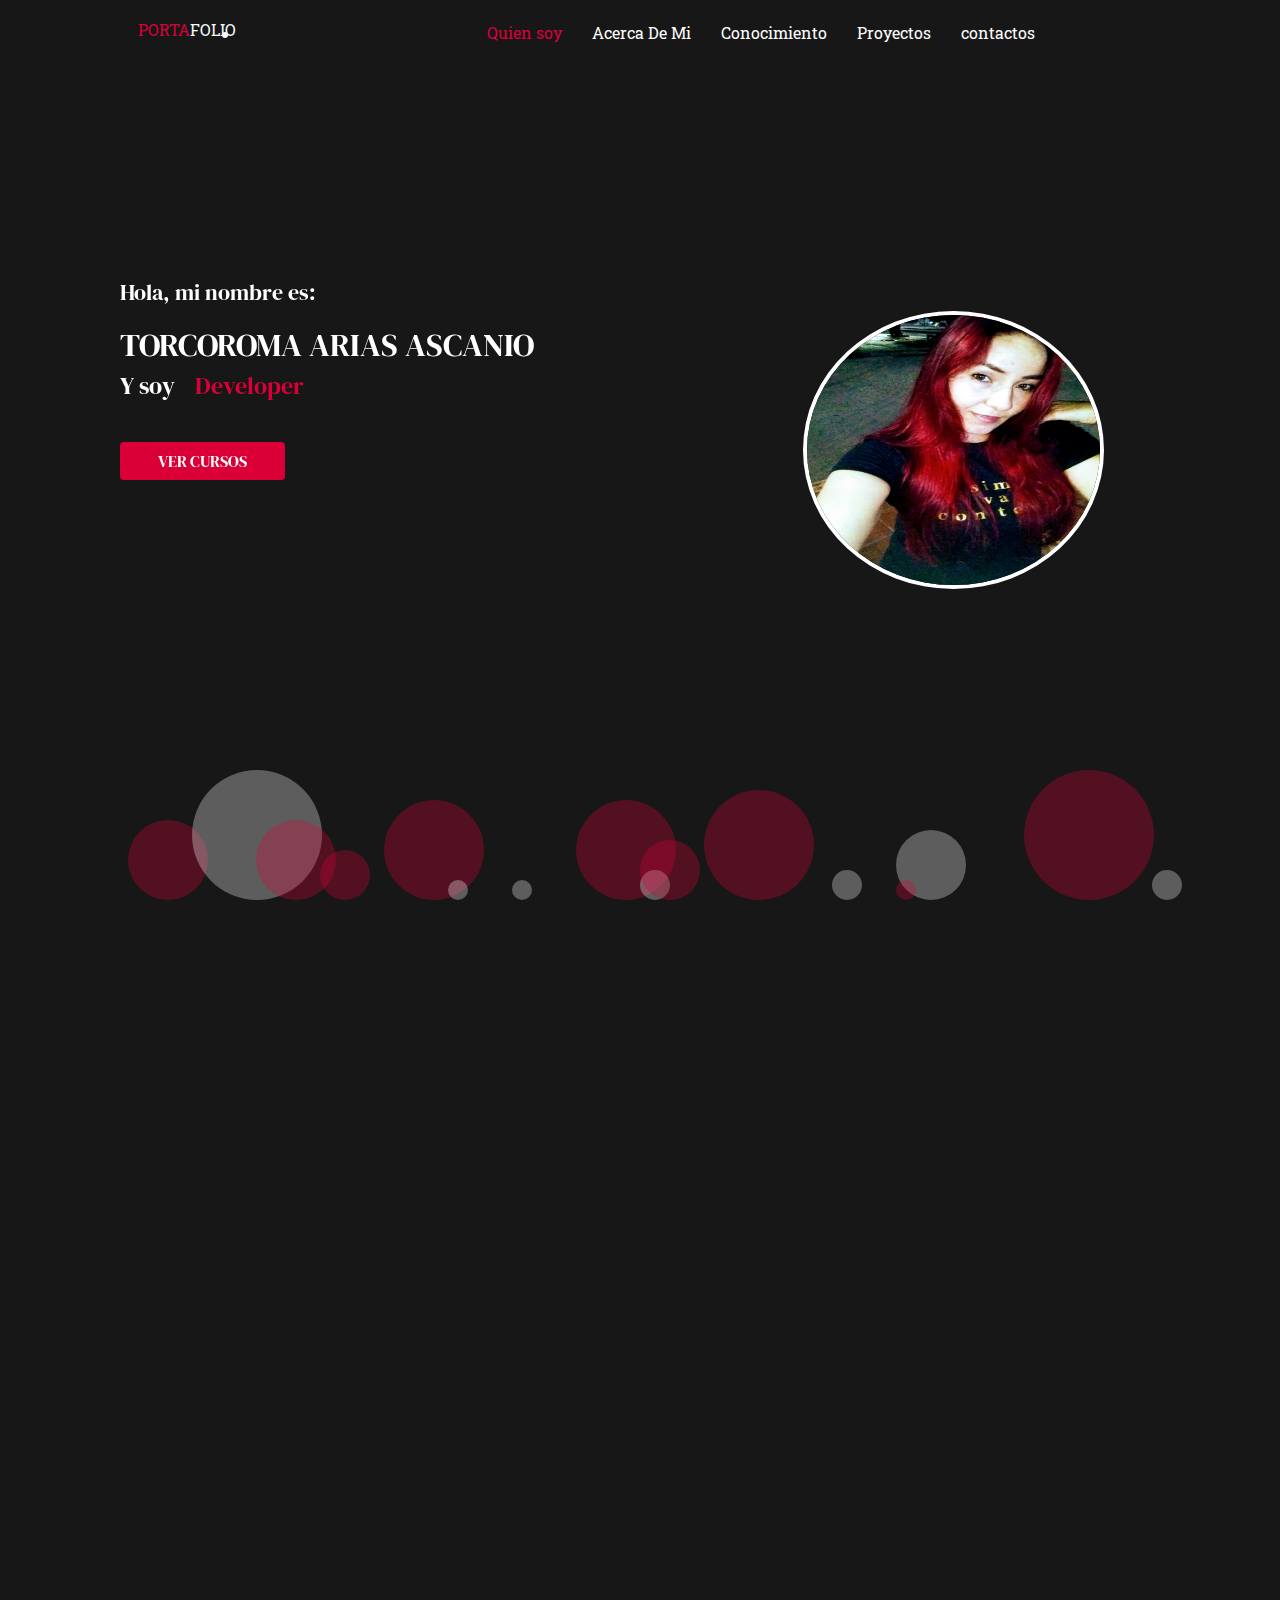
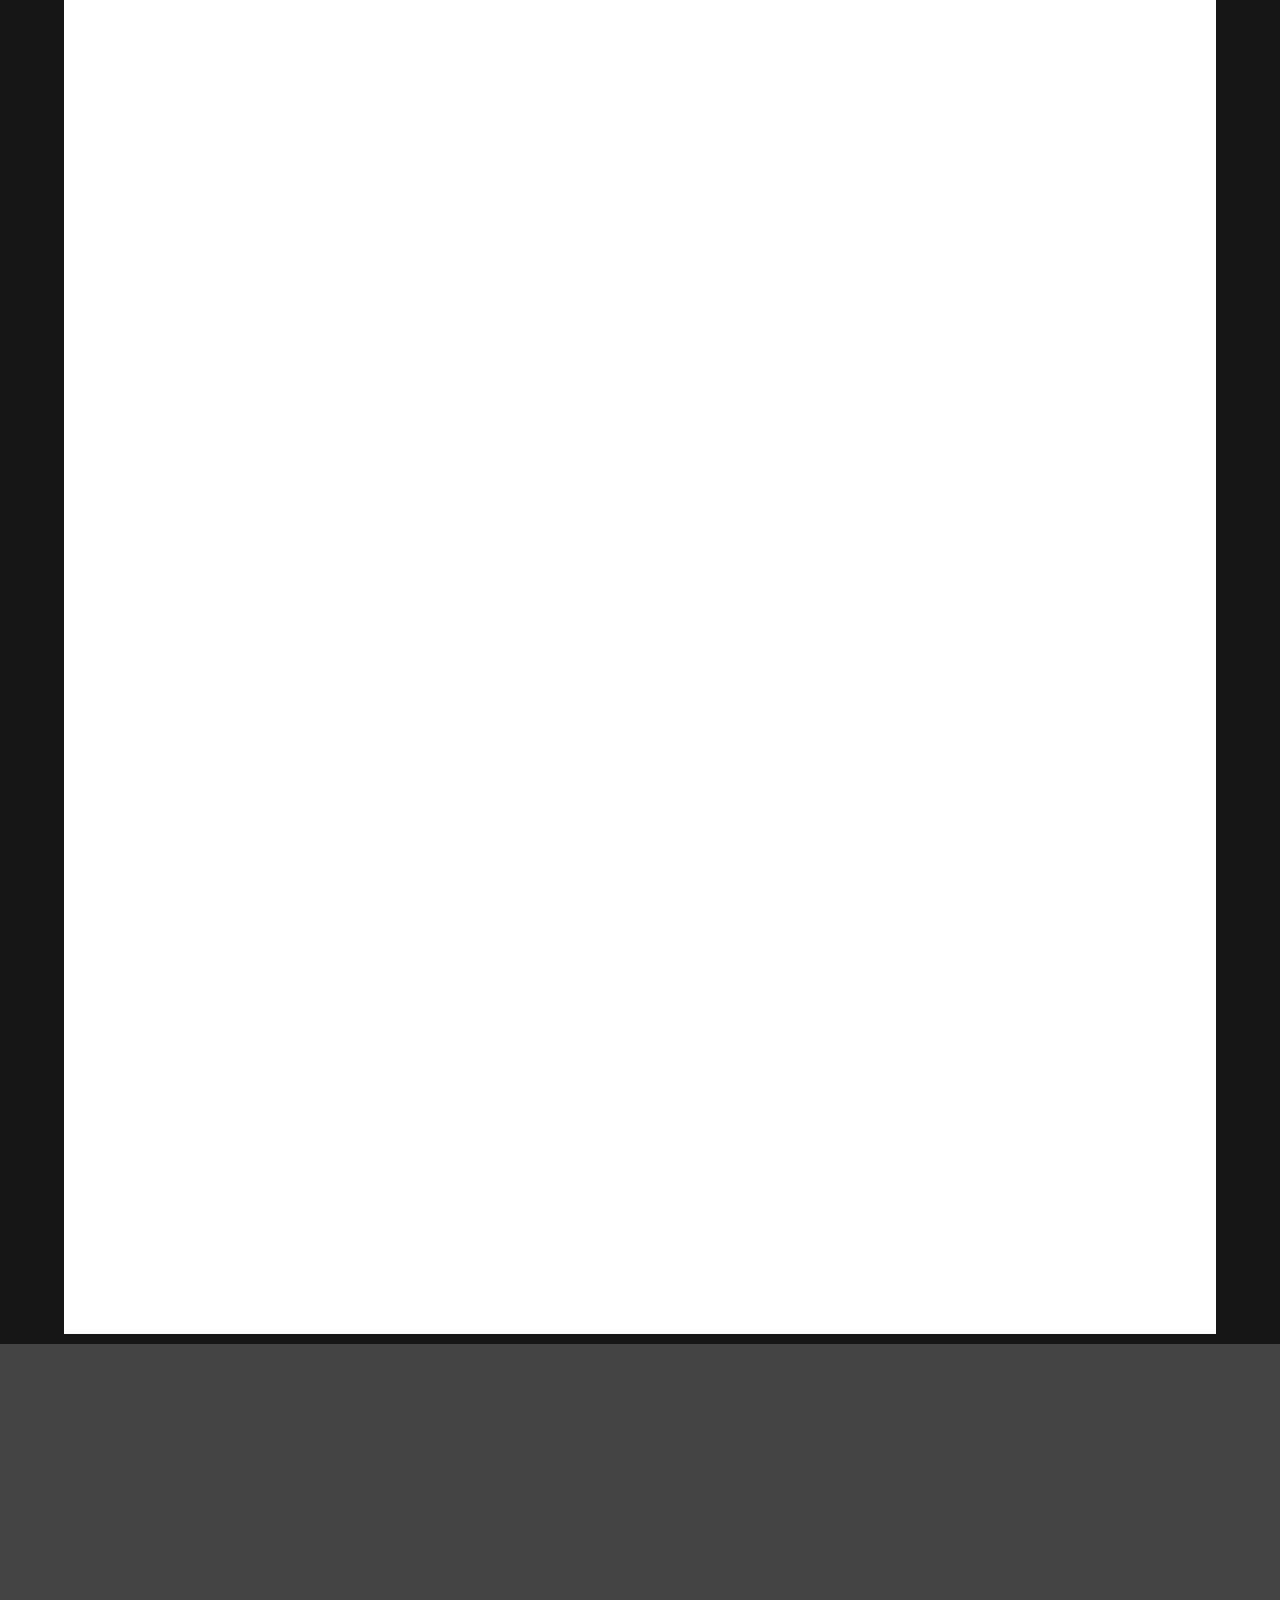
==== commit f23155e0: "Segundo diseno" ====
--- a/index.html
+++ b/index.html
@@ -57,16 +57,18 @@
                 >
               </li>
               <li>
-                <a class="combiarColor" id="cuerso" href="#experencia"
+                <a class="combiarColor" id="conocer" href="#experencia"
                   >Conocimiento</a
                 >
               </li>
 
               <li class="nav-item">
-                <a class="combiarColor" id="tema" href="#proyecto">Proyectos</a>
+                <a class="combiarColor" id="proyectos" href="#proyecto"
+                  >Proyectos</a
+                >
               </li>
               <li class="nav-item">
-                <a class="combiarColor" id="lista" href="#contacto"
+                <a class="combiarColor" id="contactos" href="#contacto"
                   >contactos</a
                 >
               </li>
--- a/styles/inicio.css
+++ b/styles/inicio.css
@@ -48,7 +48,6 @@
 	width: 100%;
 	z-index: 9999;
 	top: 0;
-	box-shadow: 2px 2px 2px 1px rgba(0, 0, 0, 0.2);
 }
 .navbar ul {
 	width: 90%;
@@ -63,6 +62,7 @@
 .navbar ul li a {
 	text-decoration: none;
 	color: #fff;
+
 	text-align: center;
 	font-family: "Roboto Slab", serif;
 	transition: color 0.3s ease;
@@ -72,8 +72,10 @@
 	color: #da0037;
 }
 .navbar ul li a:hover {
-	/*color: #e3b155;*/
+	background: ;
 	color: #da0037;
+	height: 50vh;
+	width: 100%;
 }
 
 .contenedor_negro {
@@ -138,10 +140,8 @@
 }
 .boton1:hover {
 	background: none;
-	/*color: #86af9d;*/
-	/*color: #46d1c0;*/
 	color: #da0037;
-	border: solid 2px #da0037;
+	border: solid 2px #ffff;
 	transition: all 0.8s ease;
 }
 /*SECTION DONDE VA EL INICIO*/
--- a/styles/quienSoy.css
+++ b/styles/quienSoy.css
@@ -4,6 +4,7 @@
 	display: grid;
 	margin-top: -10%;
 	width: 100%;
+
 	/*border: solid 2px #46d1c0;*/
 	grid-template-areas:
 		"acercaDeMi acercaDeMi acercaDeMi "
@@ -12,22 +13,17 @@
 
 .acercaDeMi {
 	color: #fff;
-
 	margin-top: 8%;
 }
 .acercaDeMi h2 {
-	/*background: #426175;*/
-	/*background: #feb062;*/
+	background: #444444;
 	height: 50px;
-	/*border-radius: 2px;*/
+	border-radius: 4px;
 	width: 400px;
 	text-align: center;
 	border: solid 3px #fff;
-	/*text-align: center;*/
-	/*padding: 10px 0px;*/
-	/*background: #426175;*/
-	/*background: #fff;*/
-	color: #da0037;
+	color: #fff;
+	box-shadow: 2px 2px 2px 1px rgba(0, 0, 0, 0.2);
 }
 
 .acercaDeMi hr {
@@ -71,9 +67,9 @@
 }
 
 .servicioHacer {
-	color: #fff;
+	/*color: #fff;*/
 	font-size: 20px;
-	/*color: #e3b155;*/
+	color: #da0037;
 }
 
 .spanSoy {
--- a/styles/tecnologia.css
+++ b/styles/tecnologia.css
@@ -3,6 +3,7 @@
 	display: grid;
 	height: 55rem;
 	color: #ffff;
+
 	/*border: solid 2px #fff;*/
 	grid-template-areas:
 		"misConocimiento misConocimiento misConocimiento "
@@ -52,9 +53,9 @@
 }
 
 .misConocimiento h2 {
-	color: #da0037;
-	/*background: #426175;*/
-	/*background: #feb062;*/
+	color: #fff;
+	border-radius: 4px;
+	background: #444444;
 	border: solid 2px #fff;
 	height: 50px;
 	margin-top: 50px;
--- a/styles/proyecto.css
+++ b/styles/proyecto.css
@@ -3,14 +3,12 @@
 	width: 90%;
 	justify-content: center;
 	margin: auto;
+
 	grid-gap: 20px;
 	grid-template-areas: "containerParrafo containerParrafo containerParrafo ";
-	background: #444444;
-	/*border: solid 2px #fff;*/
+	background: #fff;
 }
-.containerProyectos div {
-	/*border: solid 2px #fff;*/
-}
+
 .containerProyectos .containerParrafo {
 	grid-area: containerParrafo;
 }
@@ -19,7 +17,9 @@
 	width: 100%;
 	height: 40vh;
 	background: #fff;
+	margin-top: 30px;
 	object-fit: cover;
+	box-shadow: 2px 2px 2px 1px rgba(0, 0, 0, 0.2);
 }
 .containerParrafo {
 	margin: auto;
@@ -30,15 +30,13 @@
 	height: 50px;
 	border: solid 3px #fff;
 	text-align: center;
+	color: #fff;
+	/*color: #da0037;*/
+	border-radius: 4px;
+	background: #444444;
+	box-shadow: 2px 2px 2px 1px rgba(0, 0, 0, 0.2);
+}
 
-	color: #da0037;
-}
-.containerParrafo hr {
-	/*width: 100%;
-	height: 10px;
-	background: #46d1c0;
-	background: #eeeeee;*/
-}
 @media screen and (max-width: 768px) {
 	.containerProyectos {
 		grid-gap: 20px;
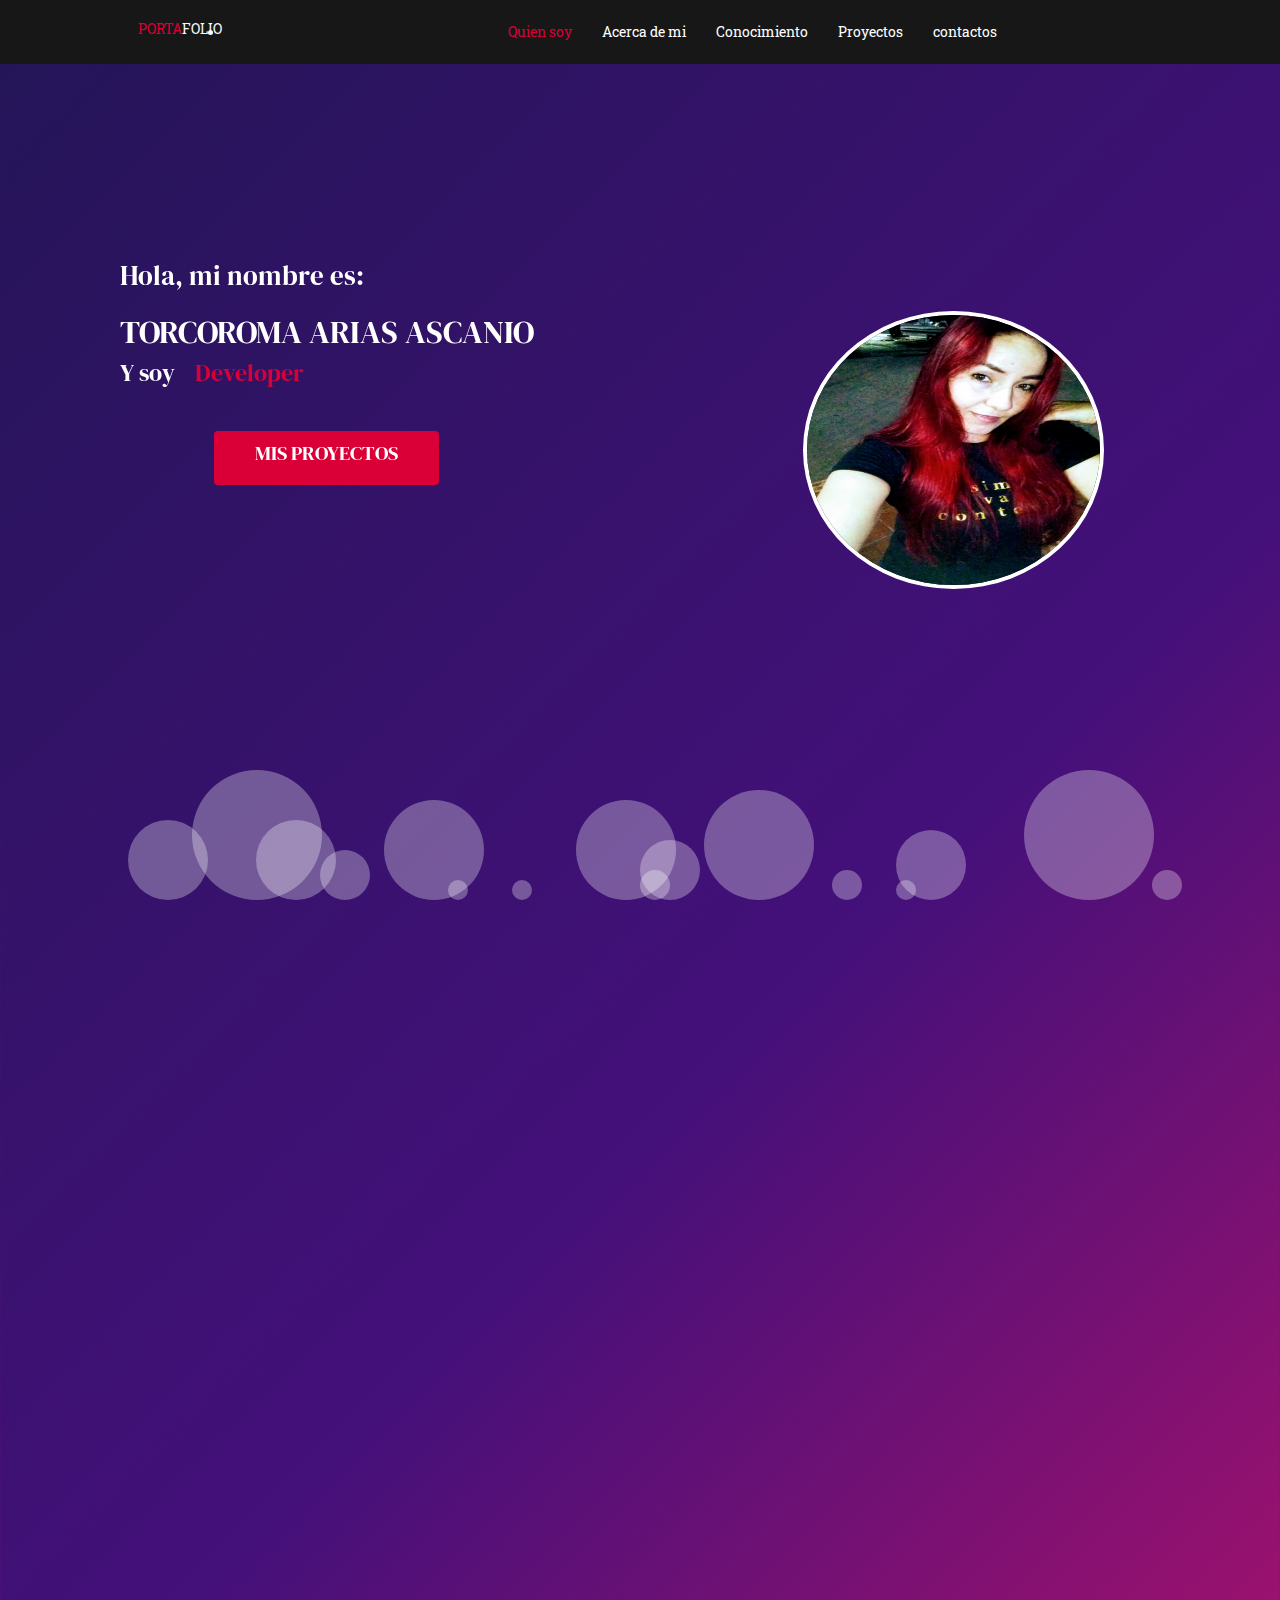
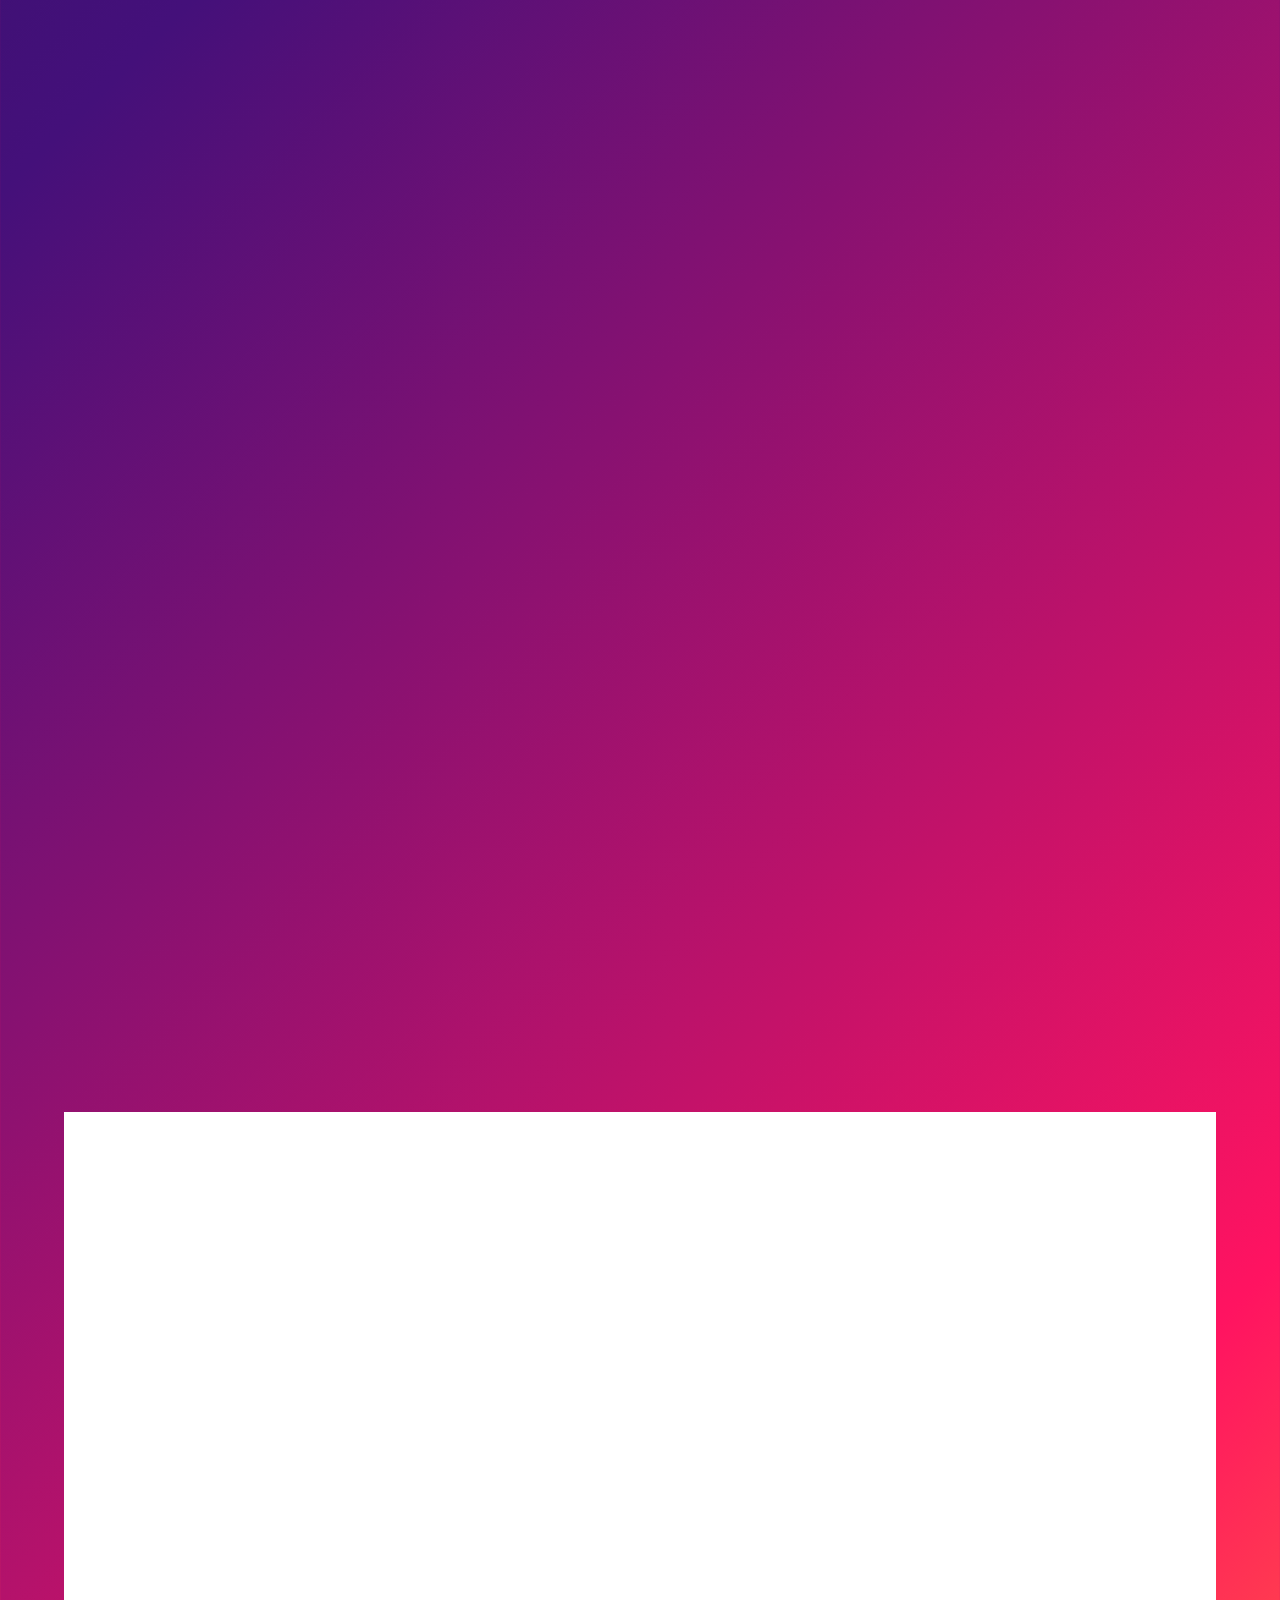
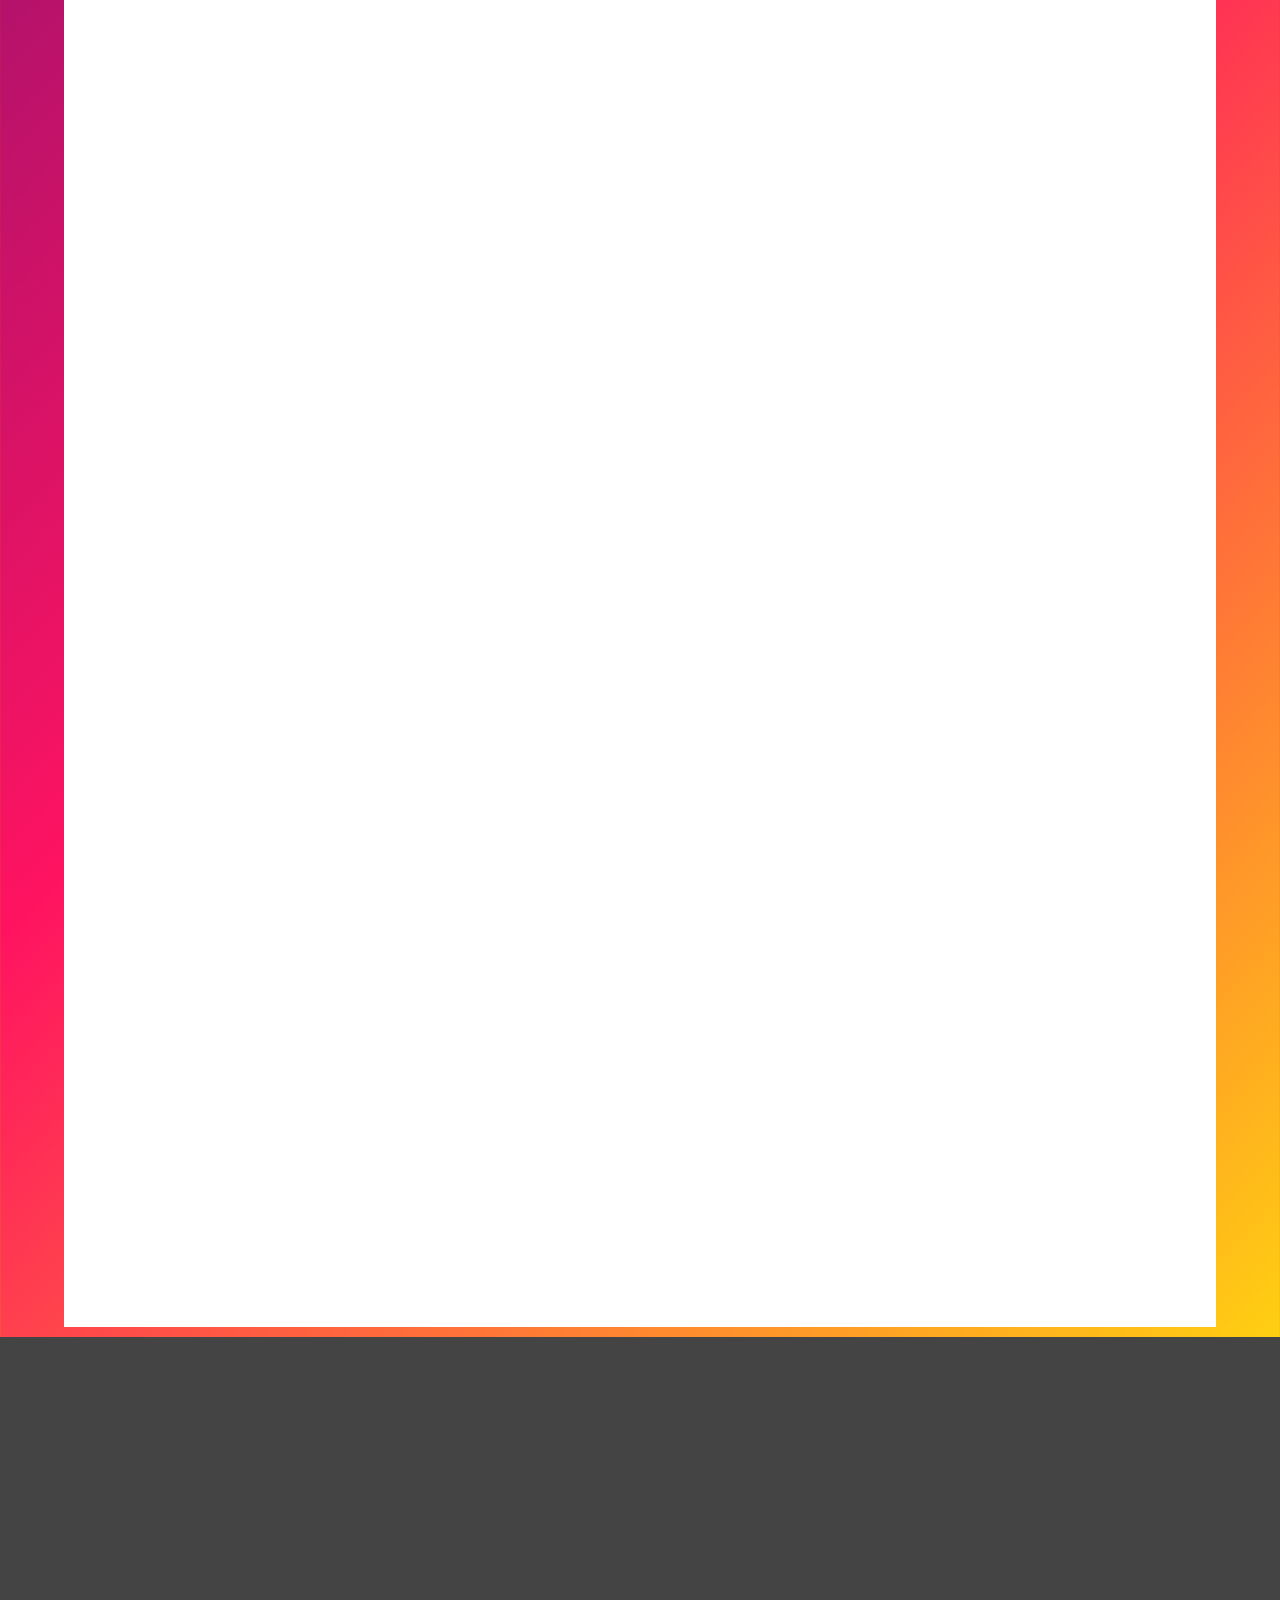
==== commit 15f5e408: "color azul" ====
--- a/index.html
+++ b/index.html
@@ -53,7 +53,7 @@
               </li>
               <li class="">
                 <a class="combiarColor" id="acerca" href="#sombre"
-                  >Acerca De Mi</a
+                  >Acerca de mi</a
                 >
               </li>
               <li>
@@ -90,10 +90,9 @@
                 Y soy <span class="colorDevenloper"> &nbsp &nbspDeveloper</span>
               </h4>
               <br />
-              <button id="botonCurso" class="btn boton1 font-weight-old">
-                VER CURSOS
-              </button>
             </a>
+
+            <a href="#proyecto" class="boton1 btn">MIS PROYECTOS</a>
           </div>
 
           <div data-aos="fade-up" class="col-md-6 containeImg">
@@ -107,9 +106,9 @@
 
     <section id="sombre" class="containerQuienSoy">
       <div data-aos="flip-left" class="acercaDeMi">
-        <h2>Acerca De Mi</h2>
-
-        <p class="servicioHacer">¿Qué servicios hago?</p>
+        <h2>Acerca de mi</h2>
+
+        <p class="servicioHacer">¿Qué servicios presto?</p>
       </div>
 
       <div data-aos="zoom-in-left" class="miFoto">
@@ -122,13 +121,16 @@
           <span class="display-5 colorDeveloper">Wed </span><br />
 
           <h3 class="soy">
-            Soy una persona comprometida y responsable con lo que hago me gusta
-            y me apaciona mi trabajo. aprendo rapido en cuanto me lo propongo
-            quiero dar todo de mi me gusta aprender cosas nuevas por esta razon
-            escoji ser Developer
+            Soy una persona comprometida y responsable con lo que hago, me gusta
+            y me apaciona mi trabajo. aprendo rapido si se requiere, dare lo
+            mejor de mi en cada proyecto, me gusta aprender cosas nuevas por
+            esta razon escoji ser Desarrolladora web
           </h3>
           <br />
-          <button id="boton" class="boton1 btn">descargar dv</button>
+        </a>
+
+        <a id="boton" class="boton1 btn" href="https://github.com/torco34">
+          DESCARGAR CV
         </a>
       </div>
     </section>
@@ -138,7 +140,7 @@
     <section id="experencia" class="containerDeTecnogia">
       <div data-aos="flip-left" class="misConocimiento">
         <h2 data-aos-easing="ease-out-cubic">
-          Conocimientos Técnicos y Habilidades
+          Conocimientos técnicos y habilidades
         </h2>
       </div>
       <div class="parrafoTecnolgia">
@@ -207,7 +209,7 @@
 
     <section id="proyecto" class="containerProyectos">
       <div data-aos="flip-left" class="containerParrafo">
-        <h2>Proyectos Web</h2>
+        <h2>Proyectos web</h2>
       </div>
       <div data-aos="flip-left" class="containerImagen1">
         <img src="img/musica.png" alt="" />
--- a/styles/inicio.css
+++ b/styles/inicio.css
@@ -4,10 +4,15 @@
 body {
 	font-family: "DM Serif Display", serif;
 	overflow-x: hidden;
-	/*overflow: hidden;*/
-	/*background: #27232b;*/
-	/*background: #444444;*/
 	background: #171717;
+	font-size: calc(0.5em + 0.5vw);
+	background-image: linear-gradient(
+		-225deg,
+		#231557 0%,
+		#44107a 29%,
+		#ff1361 67%,
+		#fff800 100%
+	);
 }
 
 * {
@@ -32,17 +37,12 @@
 	font-family: "Roboto Slab", serif;
 }
 .porta {
-	/*color: #e3b155;*/
 	color: #da0037;
 }
 
 .navbar {
 	position: fixed;
-	/*background: #27232b;*/
-
-	/*background: #3f3b3b;*/
 	background: #171717;
-
 	color: #ff3b3f;
 	height: auto;
 	width: 100%;
@@ -56,7 +56,6 @@
 	text-align: center;
 }
 .navbar ul li {
-	/*text-decoration: none;*/
 	margin-right: 30px;
 }
 .navbar ul li a {
@@ -68,7 +67,6 @@
 	transition: color 0.3s ease;
 }
 .navbar ul li a.active {
-	/*color: #e3b155;*/
 	color: #da0037;
 }
 .navbar ul li a:hover {
@@ -77,7 +75,7 @@
 	height: 50vh;
 	width: 100%;
 }
-
+/*MANTO NEGRO DONDE VA LAS FOTOS*/
 .contenedor_negro {
 	height: 100vh;
 	background-attachment: fixed;
@@ -86,20 +84,19 @@
 	background-size: cover;
 	display: grid;
 	justify-content: center;
+	grid-template-areas: "contenedor_negro contenedor_negro  ";
+
 	color: #fff;
 }
 .contenedor_negro .capaOscura {
 	position: absolute;
 	width: 100%;
 	height: 100vh;
-	/*background: #27232b;*/
-	/*background: #3f3b3b;*/
-	background: #171717;
+	/*background: #171717;*/
 	padding: 25px;
 	display: flex;
 	justify-content: center;
 	align-items: center;
-	/*border: solid 2px #fff;*/
 }
 .containeImg {
 	display: flex;
@@ -115,29 +112,30 @@
 
 .columLetras {
 	display: grid;
-	font-size: calc(1em + 0.5vw);
+
+	font-size: calc(1em + 1vw);
 	justify-content: center;
 	font-family: "DM Serif Display", serif;
 }
 
 .columLetras a {
 	color: #fff;
-	/*color: #046582;*/
-	padding: 20px;
 }
 
 .colorDevenloper {
-	/*color: #e3b155;*/
 	color: #da0037;
 }
 .boton1 {
-	/*background-color: #426175;*/
+	position: relative;
 	background-color: #da0037;
 	color: #ffff;
-	width: 40%;
+	width: 25vh;
+	height: 6vh;
 	margin: auto;
-	outline: none;
+	top: -120px;
+	font-size: calc(0.5em + 0.5vw);
 }
+
 .boton1:hover {
 	background: none;
 	color: #da0037;
@@ -145,27 +143,18 @@
 	transition: all 0.8s ease;
 }
 /*SECTION DONDE VA EL INICIO*/
+
 @media screen and (max-width: 800px) {
 	.contenedor_negro {
-		height: 38em;
-	}
-	.contenedor_negro .capaOscura {
-		height: 39em;
+		grid-template-columns: repeat(auto-fill, 100%);
+		grid-template-areas: "contenedor_negro contenedor_negro ";
 	}
 
-	.columLetras button {
-		font-size: calc(0.5em + 0.5vw);
+	.boton1 {
+		position: relative;
+		font-size: calc(0.7em + 0.7vw);
+		margin: 0px;
+		margin: auto;
+		top: -10px;
 	}
 }
-@media screen and (max-width: 500px) {
-	.contenedor_negro {
-		height: 38em;
-	}
-	.contenedor_negro .capaOscura {
-		height: 39em;
-	}
-
-	.columLetras button {
-		font-size: calc(0.5em + 0.5vw);
-	}
-}
--- a/styles/home.css
+++ b/styles/home.css
@@ -1,18 +1,4 @@
-:root {
-	--pink: #ecd6c7;
-	--black: #27232b;
-	--green: #86af9d;
-	--white: #f4e7d7;
-	--orange: #e4b057;
-	--blue: #426175;
-	--green2: #46d1c0;
-}
-
-/**/
-
 .contenedorFooter {
-	/*background: #426175;*/
-	/*background: #27232b;*/
 	background: #444444;
 	height: 40vh;
 	width: 100%;
--- a/styles/quienSoy.css
+++ b/styles/quienSoy.css
@@ -4,8 +4,7 @@
 	display: grid;
 	margin-top: -10%;
 	width: 100%;
-
-	/*border: solid 2px #46d1c0;*/
+	font-size: calc(0.5em + 0.5vw);
 	grid-template-areas:
 		"acercaDeMi acercaDeMi acercaDeMi "
 		"miFoto quienSoy quienSoy";
@@ -19,9 +18,10 @@
 	background: #444444;
 	height: 50px;
 	border-radius: 4px;
-	width: 400px;
+	width: 300px;
 	text-align: center;
-	border: solid 3px #fff;
+	padding: 5px;
+	font-size: calc(1em + 1vw);
 	color: #fff;
 	box-shadow: 2px 2px 2px 1px rgba(0, 0, 0, 0.2);
 }
@@ -62,23 +62,21 @@
 	width: 60%;
 	height: 50vh;
 	margin: auto;
+	margin-top: -10px;
 	border-radius: 5%;
 	object-fit: cover;
 }
 
 .servicioHacer {
-	/*color: #fff;*/
 	font-size: 20px;
 	color: #da0037;
 }
 
 .spanSoy {
-	/*color: #426175;*/
 	color: #ffff;
 	font-family: "Roboto Slab", serif;
 }
 .colorDeveloper {
-	/*color: #86af9d;*/
 	color: #da0037;
 	height: 50px;
 }
@@ -88,24 +86,12 @@
 	padding: 10px;
 	width: 80%;
 	margin: auto;
+	font-size: calc(1em + 1vw);
 }
-
-/*.boton2 {
-	background-color: #426175;
-	color: #fff;
-	width: 40%;
-	outline: none;
-}
-*/
-/*.boton2:hover {
-	background: none;
-	color: #46d1c0;
-	border: solid 2px #46d1c0;
-}*/
 
 /*ANIMACION EN JS*/
 
-@media screen and (max-width: 768px) {
+@media screen and (max-width: 800px) {
 	.containerQuienSoy {
 		grid-template-columns: repeat(auto-fill, 100%);
 		grid-template-areas:
--- a/styles/animacion.css
+++ b/styles/animacion.css
@@ -40,7 +40,8 @@
 	border-radius: 50%;
 	opacity: 0.3;
 	/*background: #426175;*/
-	background: #da0037;
+	/*background: #da0037;*/
+	background: #ffff;
 	position: fixed;
 	/*margin-top: 10px;*/
 	bottom: 0;
@@ -52,7 +53,8 @@
 .burbuja:nth-child(1) {
 	width: 80px;
 	height: 80px;
-	background: #da0037;
+	/*background: #da0037;*/
+	background: #ffff;
 	left: 10%;
 	animation-duration: 3s;
 	animation-delay: 3s;
@@ -70,7 +72,8 @@
 .burbuja:nth-child(3) {
 	width: 80px;
 	height: 80px;
-	background: #da0037;
+	/*background: #da0037;*/
+	background: #ffff;
 	left: 20%;
 	animation-duration: 3s;
 	animation-delay: 4s;
@@ -78,7 +81,8 @@
 .burbuja:nth-child(4) {
 	width: 50px;
 	height: 50px;
-	background: #da0037;
+	/*background: #da0037;*/
+	background: #ffff;
 	left: 25%;
 	animation-duration: 2s;
 	animation-delay: 3s;
@@ -87,7 +91,8 @@
 .burbuja:nth-child(5) {
 	width: 100px;
 	height: 100px;
-	background: #da0037;
+	/*background: #da0037;*/
+	background: #ffff;
 	left: 30%;
 	animation-duration: 4s;
 	animation-delay: 3s;
@@ -113,8 +118,8 @@
 .burbuja:nth-child(8) {
 	width: 100px;
 	height: 100px;
-	/*background: #ecd6c7;*/
-	background: #da0037;
+	background: #ffff;
+	/*background: #da0037;*/
 	left: 45%;
 	animation-duration: 4s;
 	animation-delay: 2s;
@@ -131,7 +136,8 @@
 .burbuja:nth-child(10) {
 	width: 110px;
 	height: 110px;
-	background: #da0037;
+	/*background: #da0037;*/
+	background: #ffff;
 	left: 55%;
 	animation-duration: 2s;
 	animation-delay: 3s;
@@ -156,7 +162,8 @@
 .burbuja:nth-child(13) {
 	width: 130px;
 	height: 130px;
-	background: #da0037;
+	/*background: #da0037;*/
+	background: #ffff;
 	left: 80%;
 	animation-duration: 2s;
 	animation-delay: 3s;
@@ -172,7 +179,8 @@
 .burbuja:nth-child(15) {
 	width: 20px;
 	height: 20px;
-	background: #da0037;
+	/*background: #da0037;*/
+	background: #ffff;
 	left: 70%;
 	animation-duration: 4s;
 	animation-delay: 3s;
@@ -180,9 +188,9 @@
 .burbuja:nth-child(16) {
 	width: 60px;
 	height: 60px;
-	background: #fffs;
+	background: #fff;
 	left: 50%;
-	animation-duration: 2s;
+	animation-duration: 1s;
 	animation-delay: 3s;
 }
 @keyframes burbujas {
--- a/styles/tecnologia.css
+++ b/styles/tecnologia.css
@@ -3,8 +3,6 @@
 	display: grid;
 	height: 55rem;
 	color: #ffff;
-
-	/*border: solid 2px #fff;*/
 	grid-template-areas:
 		"misConocimiento misConocimiento misConocimiento "
 		"parrafoTecnolgia parrafoTecnolgia containerIconos";
@@ -18,61 +16,58 @@
 .containerDeTecnogia .containerIconos {
 	grid-area: containerIconos;
 }
-.containerDeTecnogia div {
-	/*border: solid 3px #fff;*/
-}
+
 .containerIconos {
 	display: grid;
-	grid-template-columns: repeat(3, 150px);
+	grid-template-columns: repeat(3, 100px);
 	text-align: center;
 	justify-content: center;
 	align-items: center;
-	/*margin-top: 50px;*/
 	grid-gap: 20px;
+	width: 100%;
+	height: 60vh;
 }
 
 .containerIconos img {
-	width: 70%;
-	height: 15vh;
+	width: 100%;
+	height: 10vh;
 	object-fit: cover;
 	color: #fff;
-	/*border: solid 1px #fff;*/
+	grid-gap: 10px;
 }
 
 .containerIconos a {
 	height: 20vh;
 	color: #fff;
-	/*border: solid 1px #fff;*/
 }
 
 .misConocimiento {
 	display: grid;
 	justify-content: center;
 	align-items: center;
-	/*border: solid 1px #fff;*/
 }
 
 .misConocimiento h2 {
 	color: #fff;
 	border-radius: 4px;
 	background: #444444;
-	border: solid 2px #fff;
+
+	font-size: calc(1em + 0.5vw);
+	text-align: center;
+	padding: 5px;
+	width: 300px;
 	height: 50px;
-	margin-top: 50px;
+	/*margin-top: 50px;*/
 }
 .parrafoTecnolgia {
 	display: grid;
 	justify-content: center;
-	/*align-items: center;*/
-	/*border: solid 1px #fff;*/
 }
 .parrafoTecnolgia h4 {
-	/*color: #46d1c0;*/
 	color: #da0037;
-	/*margin-top: -80px;*/
 }
 
-@media screen and (max-width: 768px) {
+@media screen and (max-width: 800px) {
 	.containerDeTecnogia {
 		grid-template-columns: repeat(auto-fill, 100%);
 		grid-template-areas:
@@ -87,6 +82,11 @@
 			"redesSociales "
 			"miNombre";
 	}
+	.containerIconos img {
+		width: 50%;
+		height: 8vh;
+		object-fit: cover;
+	}
 }
 @media screen and (max-width: 300px) {
 	.containerDeTecnogia {
@@ -96,6 +96,7 @@
 			"parrafoTecnolgia "
 			"containerIconos ";
 	}
+
 	.contenedorFooter {
 		grid-template-columns: repeat(auto-fill, 100%);
 		grid-template-areas:
--- a/styles/proyecto.css
+++ b/styles/proyecto.css
@@ -3,7 +3,6 @@
 	width: 90%;
 	justify-content: center;
 	margin: auto;
-
 	grid-gap: 20px;
 	grid-template-areas: "containerParrafo containerParrafo containerParrafo ";
 	background: #fff;
@@ -26,12 +25,12 @@
 	margin-top: 80px;
 }
 .containerParrafo h2 {
-	width: 400px;
+	width: 300px;
 	height: 50px;
-	border: solid 3px #fff;
+	font-size: calc(1em + 1vw);
 	text-align: center;
 	color: #fff;
-	/*color: #da0037;*/
+	padding: 5px;
 	border-radius: 4px;
 	background: #444444;
 	box-shadow: 2px 2px 2px 1px rgba(0, 0, 0, 0.2);
